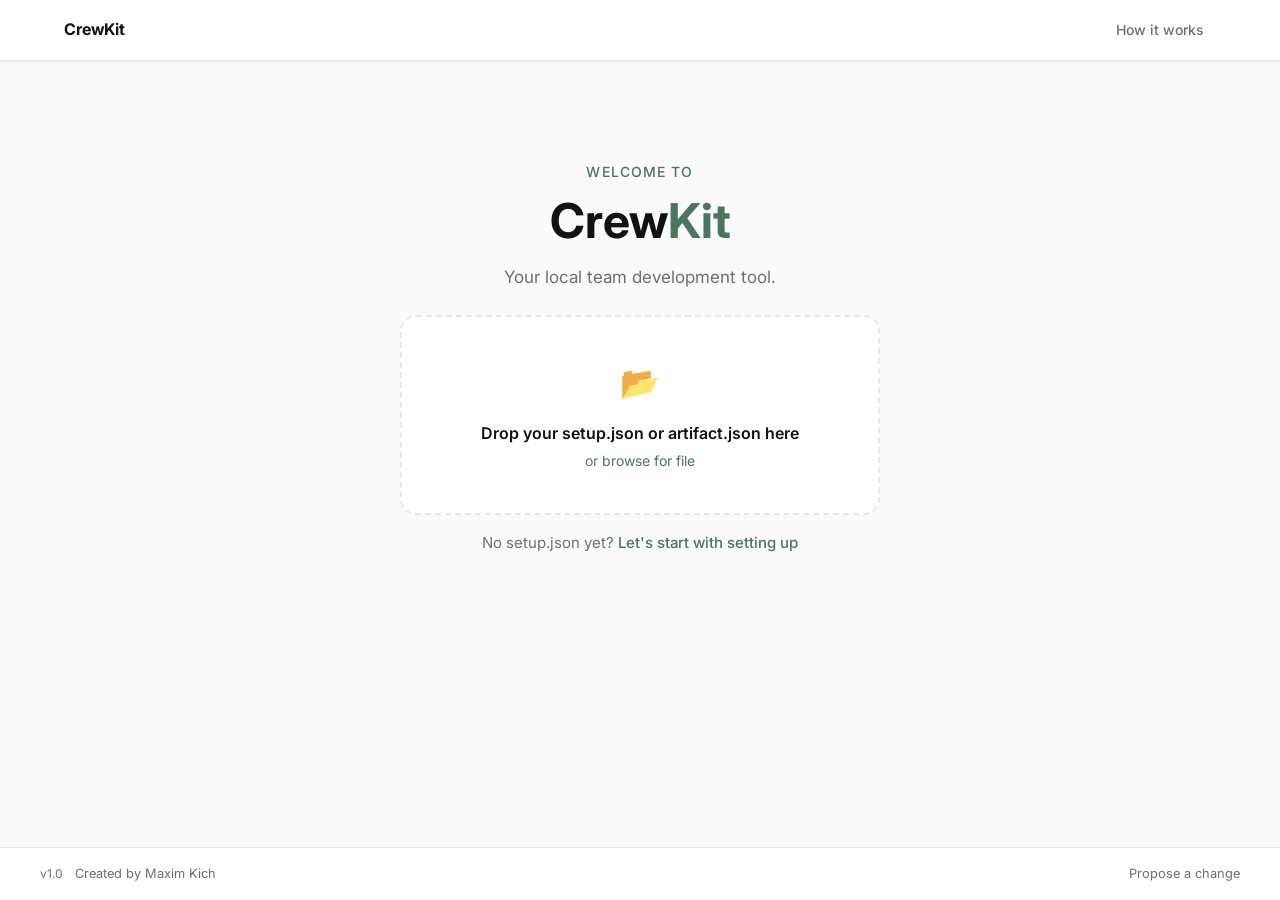
==== index.html @ e6138169 "Initial commit: CrewKit local-first team leadership platform - Core app with vanilla JavaScript (no " ====
<!DOCTYPE html>
<html lang="en" data-theme="light">
<head>
  <meta charset="UTF-8">
  <meta name="viewport" content="width=device-width, initial-scale=1.0">
  <title>CrewKit</title>
  <link rel="stylesheet" href="typography-tokens.css">
  <link rel="stylesheet" href="styles.css">
  <style>
    .tip-bar {
      width: 100%;
      background: var(--color-surface-alt);
      border-top: 1px solid var(--color-border);
      color: var(--color-text-muted);
      font-size: .8rem;
      text-align: center;
      padding: 10px 24px;
    }

    /* ── Dashboard tabs row ── */
    .dash-tabs-row {
      display: flex;
      align-items: flex-end;
      justify-content: space-between;
      border-bottom: 1px solid var(--color-border);
      margin-bottom: 32px;
    }
    .dash-tabs {
      display: flex;
      gap: 0;
    }
    .dash-tab {
      position: relative;
      padding: 10px 20px;
      font-size: .9rem;
      font-weight: 500;
      color: var(--color-text-muted);
      background: none;
      border: none;
      border-bottom: 2px solid transparent;
      cursor: pointer;
      margin-bottom: -1px;
      transition: color .15s, border-color .15s;
    }
    .dash-tab:hover { color: var(--color-text); }
    .dash-tab--active {
      color: var(--color-accent);
      border-bottom-color: var(--color-accent);
    }

    /* ── Notification dot on tab ── */
    .dash-tab__dot {
      position: absolute;
      top: 8px;
      right: 6px;
      width: 7px;
      height: 7px;
      border-radius: 50%;
      background: #e53e3e;
      display: none;
    }
    .dash-tab--notify .dash-tab__dot { display: block; }

    /* ── Tab actions (right side of tab row) ── */
    .dash-tab-actions {
      display: flex;
      align-items: center;
      gap: 10px;
      padding-bottom: 10px;
    }
    .dash-tab-count {
      font-size: .78rem;
      color: var(--color-text-muted);
    }
    .dash-tab-divider {
      width: 1px;
      height: 16px;
      background: var(--color-border);
    }

    /* ── Dropdown button ── */
    .dash-dropdown {
      position: relative;
      display: inline-block;
    }
    .dash-dropdown__menu {
      position: absolute;
      top: calc(100% + 6px);
      right: 0;
      min-width: 180px;
      background: var(--color-surface);
      border: 1px solid var(--color-border);
      border-radius: 8px;
      box-shadow: 0 4px 16px rgba(0,0,0,.1);
      z-index: 200;
      overflow: hidden;
      display: none;
      padding: 4px 0;
    }
    .dash-dropdown__menu--open { display: block; }
    .dash-dropdown__item {
      display: flex;
      align-items: center;
      gap: 10px;
      width: 100%;
      padding: 9px 14px;
      font-size: .875rem;
      font-weight: 400;
      background: none;
      border: none;
      text-align: left;
      cursor: pointer;
      color: var(--color-text);
      transition: background .12s;
      white-space: nowrap;
    }
    .dash-dropdown__item:hover { background: var(--color-surface-alt); }
    .dash-dropdown__item--muted {
      color: var(--color-text-muted);
      cursor: default;
    }
    .dash-dropdown__item--muted:hover { background: none; }
    .dash-dropdown__item .item-badge {
      margin-left: auto;
      font-size: .68rem;
      font-weight: 600;
      color: var(--color-text-muted);
      background: var(--color-surface-alt);
      border: 1px solid var(--color-border);
      border-radius: 4px;
      padding: 1px 5px;
      letter-spacing: .03em;
    }
    .dash-dropdown__divider {
      height: 1px;
      background: var(--color-border);
      margin: 4px 0;
    }
    .dash-dropdown__caret {
      font-size: .85rem;
      margin-left: 4px;
      opacity: .7;
    }

    /* ── Tab panels ── */
    .dash-panel { display: none; }
    .dash-panel--active { display: block; }

    /* ── New-item glow animation ── */
    @keyframes newItemGlow {
      0%   { box-shadow: 0 0 0 0 rgba(99, 102, 241, 0); }
      20%  { box-shadow: 0 0 0 6px rgba(99, 102, 241, .35); }
      50%  { box-shadow: 0 0 0 3px rgba(99, 102, 241, .2); }
      75%  { box-shadow: 0 0 0 6px rgba(99, 102, 241, .35); }
      100% { box-shadow: 0 0 0 0 rgba(99, 102, 241, 0); }
    }
    .module-card--new {
      animation: newItemGlow 2s ease forwards;
    }

    /* ── Global drag-drop overlay ── */
    #global-dropzone {
      position: fixed;
      inset: 0;
      z-index: 9999;
      display: none;
      align-items: center;
      justify-content: center;
      flex-direction: column;
      gap: 12px;
      background: rgba(var(--color-accent-rgb, 99, 102, 241), .08);
      backdrop-filter: blur(2px);
      border: 3px dashed var(--color-accent, #6366f1);
      pointer-events: none;
      transition: opacity .15s;
    }
    #global-dropzone.active {
      display: flex;
      pointer-events: all;
    }
    .global-dropzone__icon {
      font-size: 3rem;
      line-height: 1;
    }
    .global-dropzone__label {
      font-size: 1.1rem;
      font-weight: 600;
      color: var(--color-accent, #6366f1);
    }
    .global-dropzone__sub {
      font-size: .82rem;
      color: var(--color-text-muted);
    }

    /* ── Kanban board ──────────────────────────────────────────────────────── */
    .kanban-board {
      display: flex;
      flex-wrap: nowrap;
      gap: 16px;
      overflow-x: auto;
      padding-bottom: 16px;
    }

    .kanban-column {
      background: var(--color-surface-alt);
      border-radius: var(--radius-md);
      padding: 12px;
      display: flex;
      flex-direction: column;
      min-height: 400px;
      flex-shrink: 0;
      width: 300px;
    }

    .kanban-column__header {
      display: flex;
      justify-content: space-between;
      align-items: center;
      gap: 8px;
      margin-bottom: 12px;
      padding-bottom: 8px;
      border-bottom: 1px solid var(--color-border);
    }

    .kanban-column__title {
      font-size: .9rem;
      font-weight: 600;
      color: var(--color-text);
      border: none;
      background: transparent;
      padding: 0;
      cursor: pointer;
      flex: 1;
      font-family: inherit;
    }

    .kanban-column__title:focus {
      outline: none;
      border-bottom: 2px solid var(--color-accent);
      padding-bottom: 0;
      background: var(--color-surface-alt);
      padding-left: 4px;
      padding-right: 4px;
    }

    .kanban-column__delete {
      opacity: 0;
      transition: opacity .15s;
      flex-shrink: 0;
    }

    .kanban-column__header:hover .kanban-column__delete {
      opacity: 1;
    }

    .kanban-column--add {
      background: none;
      padding: 0;
      min-height: auto;
      width: auto;
      flex-shrink: 0;
    }

    .kanban-add-column-btn {
      display: flex;
      align-items: center;
      justify-content: center;
      width: 28px;
      height: 28px;
      border-radius: var(--radius-sm);
      border: 1px solid var(--color-border);
      background: var(--color-surface);
      color: var(--color-text-muted);
      cursor: pointer;
      font-size: .8rem;
      transition: background .12s, color .12s, border-color .12s;
      line-height: 1;
    }

    .kanban-add-column-btn:hover {
      background: var(--color-surface-alt);
      color: var(--color-text);
      border-color: var(--color-text-muted);
    }

    .kanban-add-column-btn__icon {
      font-size: inherit;
    }

    .kanban-add-column-btn__text {
      display: none;
    }

    .kanban-cards {
      display: flex;
      flex-direction: column;
      gap: 12px;
      flex: 1;
      min-height: 100px;
    }

    .kanban-card {
      background: var(--color-surface);
      border: 1px solid var(--color-border);
      border-radius: 6px;
      padding: 12px;
      cursor: move;
      transition: all .15s;
      user-select: none;
      position: relative;
    }

    .kanban-card:hover {
      box-shadow: 0 2px 8px rgba(0, 0, 0, 0.1);
      transform: translateY(-2px);
    }

    .kanban-card.dragging {
      opacity: 0.5;
    }

    .kanban-card__content {
      padding-right: 36px;
    }

    .kanban-card__title {
      font-weight: 600;
      font-size: .9rem;
      color: var(--color-text);
      margin-bottom: 4px;
      word-break: break-word;
    }

    .kanban-card__date {
      font-size: .75rem;
      color: var(--color-text-muted);
    }

    .kanban-card__delete {
      position: absolute;
      top: 8px;
      right: 8px;
      opacity: 0;
      transition: opacity .15s;
    }

    .kanban-card:hover .kanban-card__delete {
      opacity: 1;
    }

    .kanban-add-btn {
      align-self: flex-start;
      margin-top: 12px;
    }

    /* ── Modal ─────────────────────────────────────────────────────────────── */
    .initiative-modal-backdrop {
      position: fixed;
      inset: 0;
      background: rgba(0, 0, 0, 0.5);
      display: none;
      align-items: center;
      justify-content: center;
      z-index: 10000;
    }

    .initiative-modal-backdrop.active {
      display: flex;
    }

    .initiative-modal {
      background: var(--color-surface);
      border-radius: var(--radius-lg);
      padding: 32px;
      width: 90%;
      max-width: 500px;
      max-height: 80vh;
      overflow-y: auto;
      position: relative;
    }

    .initiative-modal__header {
      display: flex;
      justify-content: space-between;
      align-items: center;
      margin-bottom: 24px;
    }

    .initiative-modal__title {
      font-size: 1.5rem;
      font-weight: 700;
    }

    .initiative-modal__close {
      background: none;
      border: none;
      font-size: 1.5rem;
      cursor: pointer;
      color: var(--color-text-muted);
      transition: color .15s;
    }

    .initiative-modal__close:hover {
      color: var(--color-text);
    }

    .initiative-modal-field {
      margin-bottom: 20px;
    }

    .initiative-modal-field label {
      display: block;
      font-weight: 600;
      font-size: .9rem;
      margin-bottom: 6px;
      color: var(--color-text);
    }

    .initiative-modal-field input,
    .initiative-modal-field textarea {
      width: 100%;
      padding: 8px 12px;
      border: 1px solid var(--color-border);
      border-radius: 6px;
      font-family: inherit;
      font-size: .9rem;
    }

    .initiative-modal-field textarea {
      resize: vertical;
      min-height: 80px;
    }

    .initiative-modal-field input:focus,
    .initiative-modal-field textarea:focus {
      outline: none;
      border-color: var(--color-accent);
      box-shadow: 0 0 0 3px rgba(var(--color-accent-rgb, 39, 65, 51), .1);
    }

    .initiative-modal-view {
      display: flex;
      flex-direction: column;
      gap: 20px;
    }

    .initiative-modal-view__field {
      display: flex;
      flex-direction: column;
      gap: 6px;
    }

    .initiative-modal-view__label {
      font-weight: 600;
      font-size: .9rem;
      color: var(--color-text);
    }

    .initiative-modal-view__text {
      font-size: .9rem;
      color: var(--color-text);
      white-space: pre-wrap;
      word-break: break-word;
    }

    .initiative-updates {
      margin-top: 24px;
      padding-top: 24px;
      border-top: 1px solid var(--color-border);
    }

    .initiative-updates__title {
      font-weight: 600;
      margin-bottom: 12px;
    }

    .initiative-update-item {
      background: var(--color-surface-alt);
      padding: 12px;
      border-radius: 6px;
      margin-bottom: 12px;
      font-size: .85rem;
      display: flex;
      justify-content: space-between;
      align-items: flex-start;
      gap: 12px;
    }

    .initiative-update-item__content {
      flex: 1;
      min-width: 0;
    }

    .initiative-update-item__date {
      color: var(--color-text-muted);
      font-size: .75rem;
      margin-top: 6px;
    }

    .initiative-update-item__text {
      color: var(--color-text);
      word-break: break-word;
      white-space: pre-wrap;
    }

    .initiative-update-item__actions {
      display: flex;
      gap: 4px;
      opacity: 0;
      transition: opacity .15s;
      flex-shrink: 0;
    }

    .initiative-update-item:hover .initiative-update-item__actions {
      opacity: 1;
    }

    .initiative-add-update-card {
      display: flex;
      gap: 8px;
      align-items: center;
      background: var(--color-surface-alt);
      border: 1px solid var(--color-border);
      border-radius: 6px;
      padding: 12px;
      margin-bottom: 20px;
      margin-top: 0;
    }

    .initiative-add-update-card__textarea {
      flex: 1;
      font-size: .85rem;
      padding: 6px 10px;
      border: 1px solid var(--color-border);
      border-radius: 6px;
      font-family: inherit;
      min-height: 32px;
      max-height: 32px;
      resize: none;
      overflow: hidden;
    }

    .initiative-add-update-card__date {
      font-size: .85rem;
      padding: 6px 8px;
      border: 1px solid var(--color-border);
      border-radius: 6px;
      font-family: inherit;
      white-space: nowrap;
      flex-shrink: 0;
    }

    .initiative-add-update-card button {
      flex-shrink: 0;
    }

    .initiative-modal__actions {
      display: flex;
      justify-content: space-between;
      align-items: center;
      gap: 12px;
      margin-top: 24px;
    }

    .initiative-modal__actions-left {
      display: flex;
      gap: 8px;
    }

    .initiative-modal__actions-right {
      display: flex;
      gap: 8px;
    }

    /* ── Task Mode (no setup.json) ────────────────────────────────────────── */
    .task-mode {
      display: flex;
      flex-direction: column;
      align-items: center;
      justify-content: center;
      min-height: 100vh;
      padding: 24px;
    }

    .task-dropzone {
      width: 100%;
      max-width: 600px;
      min-height: 300px;
      border: 2px dashed var(--color-border);
      border-radius: 12px;
      display: flex;
      flex-direction: column;
      align-items: center;
      justify-content: center;
      gap: 12px;
      cursor: pointer;
      transition: border-color .2s, background .2s;
      background: var(--color-surface-alt);
      padding: 40px 24px;
    }

    .task-dropzone:hover {
      border-color: var(--color-accent);
      background: var(--color-surface);
    }

    .task-dropzone.dragover {
      border-color: var(--color-accent);
      background: var(--color-accent-subtle);
    }

    .task-dropzone__icon {
      font-size: 3rem;
    }

    .task-dropzone__text {
      font-size: 1rem;
      color: var(--color-text);
      text-align: center;
    }

    .task-dropzone__sub {
      font-size: .85rem;
      color: var(--color-text-muted);
    }

    .task-artifact-container {
      width: 100%;
      display: flex;
      flex-direction: column;
      gap: 16px;
    }

    .task-artifact-header {
      padding-bottom: 16px;
      border-bottom: 1px solid var(--color-border);
    }

    .task-artifact-title {
      font-size: 1.5rem;
      font-weight: 700;
      color: var(--color-text);
      margin: 0;
    }

    .task-artifact-desc {
      font-size: .9rem;
      color: var(--color-text-muted);
      margin-top: 4px;
      white-space: pre-wrap;
      word-break: break-word;
    }

    .task-toolbar {
      display: flex;
      gap: 12px;
      justify-content: flex-end;
      padding-top: 16px;
      border-top: 1px solid var(--color-border);
      margin-top: 16px;
    }

    /* ── Questionnaire view mode fields ── */
    .q-view-fields-card {
      background: var(--color-surface);
      border: 1px solid var(--color-border);
      border-radius: var(--radius-md);
      padding: 32px;
      display: flex;
      flex-direction: column;
      gap: 24px;
    }

    .q-view-field {
      display: flex;
      flex-direction: column;
      gap: 8px;
    }

    .q-view-field__label {
      font-weight: 600;
      font-size: .9375rem;
      color: var(--color-text);
    }

    .q-view-field__input {
      padding: 10px 12px;
      border: 1px solid var(--color-border);
      border-radius: var(--radius-sm);
      font-size: .9375rem;
      color: var(--color-text);
      background: var(--color-surface);
      transition: border-color .15s;
    }

    .q-view-field__input:focus {
      outline: none;
      border-color: var(--color-accent);
      box-shadow: 0 0 0 3px rgba(72, 118, 94, .1);
    }

    .q-view-field__textarea {
      padding: 10px 12px;
      border: 1px solid var(--color-border);
      border-radius: var(--radius-sm);
      font-size: .9375rem;
      color: var(--color-text);
      background: var(--color-surface);
      transition: border-color .15s;
      font-family: inherit;
      resize: vertical;
      min-height: 120px;
    }

    .q-view-field__textarea:focus {
      outline: none;
      border-color: var(--color-accent);
      box-shadow: 0 0 0 3px rgba(72, 118, 94, .1);
    }

    .q-view-field__type-badge {
      font-size: .85rem;
      font-weight: 400;
      color: var(--color-text-muted);
    }

    .q-view-fields-card > .q-view-field:not(:last-child)::after {
      content: '';
      display: block;
      height: 1px;
      background: var(--color-border);
      margin-top: 24px;
    }

    /* Select/Multiselect as tags */
    .q-view-field__tags {
      display: flex;
      flex-wrap: wrap;
      gap: 8px;
    }

    .q-view-field__tag {
      padding: 8px 12px;
      background: var(--color-surface);
      border: 1px solid var(--color-border);
      border-radius: var(--radius-sm);
      cursor: pointer;
      transition: all .15s;
      font-size: .9375rem;
      color: var(--color-text);
    }

    .q-view-field__tag:hover {
      border-color: var(--color-accent);
      background: rgba(72, 118, 94, .05);
    }

    .q-view-field__tag--selected {
      background: var(--color-accent);
      border-color: var(--color-accent);
      color: white;
    }

    .q-view-field__tag--selected:hover {
      background: var(--color-accent-hover);
      border-color: var(--color-accent-hover);
    }

    /* Rate field with stars */
    .q-view-field__rate {
      display: flex;
      gap: 8px;
    }

    .q-view-field__rate-btn {
      width: 44px;
      height: 44px;
      padding: 0;
      border: 1px solid var(--color-border);
      background: var(--color-surface);
      border-radius: var(--radius-sm);
      cursor: pointer;
      font-size: 1.2rem;
      transition: all .15s;
      display: flex;
      align-items: center;
      justify-content: center;
    }

    .q-view-field__rate-btn:hover {
      border-color: var(--color-accent);
      background: rgba(72, 118, 94, .05);
    }

    .q-view-field__rate-btn--selected {
      background: var(--color-accent);
      border-color: var(--color-accent);
    }

    .q-view-field__rate-btn--selected:hover {
      background: var(--color-accent-hover);
    }

    /* ── Matrix layout (from artifact-builder) ──────────────────────────────── */
    .matrix-wrap {
      overflow-x: auto;
    }

    .matrix-table {
      border-collapse: collapse;
      width: 100%;
      min-width: 600px;
      font-size: .8375rem;
    }

    .matrix-table thead th {
      background: var(--color-surface-alt);
      border: 1px solid var(--color-border);
      padding: 0;
      vertical-align: middle;
      min-width: 80px;
      width: 80px;
    }
    .matrix-table thead th.th-label-col {
      min-width: 300px;
      width: 300px;
      text-align: left;
      vertical-align: middle;
    }
    .matrix-table thead th.th-right-pole {
      min-width: 200px;
      width: 200px;
    }

    .col-head {
      padding: 8px 6px;
      display: flex;
      flex-direction: column;
      gap: 4px;
    }
    .col-head__label {
      font-weight: 600;
      color: var(--color-text);
      background: none;
      border: none;
      border-bottom: 1px solid transparent;
      width: 100%;
      font-size: .8375rem;
      outline: none;
      padding: 2px 0;
      text-align: center;
    }
    .col-head__label:focus { border-bottom-color: var(--color-accent); }

    .group-header-row td.group-cell {
      background: var(--color-surface-alt);
      border-top: 1px solid var(--color-border);
      border-bottom: 1px solid var(--color-border);
      border-left: none;
      border-right: none;
      padding: 8px 10px;
    }
    .group-header-row:first-child td.group-cell { border-top: none; }

    .group-header-inner {
      display: flex;
      align-items: center;
      gap: 8px;
    }
    .group-label-input {
      background: none; border: none;
      font-weight: 600; font-size: .8125rem;
      color: var(--color-text-muted);
      text-transform: uppercase; letter-spacing: .04em;
      outline: none; flex: 1;
      padding: 2px 0;
      border-bottom: 1px solid transparent;
    }

    .matrix-table tbody tr.skill-row td:not(.td-handle):not(.td-action) {
      border-bottom: 1px solid var(--color-border);
    }

    .row-label-cell {
      border: 1px solid var(--color-border);
      padding: 8px 10px;
      vertical-align: top;
      background: var(--color-surface);
      width: 300px;
      max-width: 300px;
    }
    .row-label__name {
      font-weight: 500; background: none; border: none;
      border-bottom: 1px solid transparent;
      width: 100%; font-size: .8375rem; outline: none;
      padding: 2px 0; color: var(--color-text); display: block;
    }

    .matrix-cell {
      border: 1px solid var(--color-border);
      padding: 0; text-align: center; vertical-align: middle;
      cursor: pointer; transition: background .12s; user-select: none;
    }
    .matrix-cell--filled-score     { background: var(--color-accent-subtle); }
    .matrix-cell--filled-selective { background: var(--color-accent); }
    .matrix-cell--readonly         { }
    .matrix-cell__dot {
      width: 10px; height: 10px; border-radius: 50%;
      background: var(--color-accent); margin: 0 auto; display: none;
    }
    .matrix-cell--filled-selective .matrix-cell__dot { display: block; }
    .matrix-cell--scale-neg.matrix-cell--filled-score { background: #DBEAFE; }
    .matrix-cell--scale-pos.matrix-cell--filled-score { background: var(--color-accent-subtle); }

    .row-right-pole-cell {
      width: 200px;
      max-width: 200px;
    }

    .row-desc-toggle {
      background: none; border: none;
      color: var(--color-text-muted);
      cursor: pointer;
      font-size: .72rem;
      padding: 0; margin-top: 3px;
      text-decoration: underline;
      display: block;
    }
    .row-desc-toggle:hover { color: var(--color-text); }

    .row-desc-text {
      display: none;
      font-size: .75rem;
      color: var(--color-text-muted);
      margin-top: 4px;
      line-height: 1.4;
    }
    .row-desc-text.show { display: block; }
  </style>
</head>
<body data-page="dashboard">

  <header class="app-header" id="app-header"></header>

  <main class="app-main" id="app-main">
    <!-- Rendered by Pages.dashboard.init() -->
  </main>

  <div class="tip-bar" id="tip-bar" style="display:none">
    Tip: Don't forget to download your setup.json after making changes. You may lose your progress if you clear your browser cache.
  </div>

  <footer class="app-footer" id="app-footer"></footer>

  <div id="toast-container"></div>

  <!-- Hidden import file input (multi-select) -->
  <input type="file" id="import-file-input" accept=".json" multiple style="display:none">

  <!-- Global drag-drop overlay -->
  <div id="global-dropzone">
    <div class="global-dropzone__icon">📂</div>
    <div class="global-dropzone__label">Drop to import</div>
    <div class="global-dropzone__sub">Artifacts, crew members, or candidate profiles</div>
  </div>

  <script src="validator.js"></script>
  <script src="app.js"></script>
  <script>
    Pages.dashboard = {
      _activeTab: 'artifacts',
      // Track IDs of newly imported items per tab so we can highlight them
      _newItems: { artifacts: new Set(), crew: new Set(), initiatives: new Set() },
      // Track which tabs have unseen new items (notification dots)
      _notifyTabs: new Set(),

      init() {
        const main  = document.getElementById('app-main');
        const setup = App.setup;
        const searchParams = new URLSearchParams(location.search);

        // If task=fillout parameter is set, show tasks fill interface
        if (searchParams.get('task') === 'fillout') {
          if (Pages.tasks) Pages.tasks.init();
          return;
        }

        // If fillout parameter is set, show drop zone even if setup exists
        if (searchParams.get('fillout') === '1') {
          this._renderEmpty(main);
          return;
        }

        if (!setup) {
          this._renderEmpty(main);
          return;
        }

        const result = Validator.validateSetup(setup);
        if (!result.valid) {
          this._renderError(main, result);
          return;
        }

        this._renderDashboard(main, setup);

        if (searchParams.get('new') === '1') {
          history.replaceState(null, '', 'index.html');
          Toast.show('🎉 You successfully created your environment.', 'success', 5000);
        }

        // Restore the tab the user came from (e.g. ?from=crew or ?from=artifacts)
        const fromTab = searchParams.get('from');
        if (fromTab && ['artifacts', 'crew', 'initiatives'].includes(fromTab)) {
          this._switchTab(fromTab);
          history.replaceState(null, '', 'index.html');
        } else {
          // Restore the last active tab from localStorage
          const savedTab = localStorage.getItem('crewkit_active_tab');
          if (savedTab && ['artifacts', 'crew', 'initiatives'].includes(savedTab)) {
            this._switchTab(savedTab);
          }
        }

        // Wire up the import file input
        document.getElementById('import-file-input').addEventListener('change', e => {
          const files = Array.from(e.target.files || []);
          if (files.length) Pages.dashboard._importFiles(files);
          e.target.value = ''; // reset so same file can be re-selected
        });

        // Close dropdown when clicking outside
        document.addEventListener('click', e => {
          if (!e.target.closest('.dash-dropdown')) {
            Pages.dashboard._closeDropdown();
          }
        });

        // Global drag-drop import overlay
        this._initGlobalDrop();
      },

      // ── Dropdown ────────────────────────────────────────────────────────────

      _toggleDropdown() {
        const menu = document.getElementById('dash-dropdown-menu');
        if (!menu) return;
        menu.classList.toggle('dash-dropdown__menu--open');
      },

      _closeDropdown() {
        const menu = document.getElementById('dash-dropdown-menu');
        if (menu) menu.classList.remove('dash-dropdown__menu--open');
      },

      // ── Render helpers ───────────────────────────────────────────────────────

      _renderEmpty(main) {
        main.innerHTML = `
          <div class="dashboard-hero">
            <div class="dashboard-hero__eyebrow">Welcome to</div>
            <h1 class="dashboard-hero__title">Crew<span>Kit</span></h1>
            <p class="dashboard-hero__subtitle">Your local team development tool.</p>

            <div class="dropzone" id="dropzone" onclick="document.getElementById('file-input').click()">
              <div class="dropzone__icon">📂</div>
              <div class="dropzone__title">Drop your setup.json or artifact.json here</div>
              <div class="dropzone__sub">or <a href="#" onclick="event.stopPropagation();document.getElementById('file-input').click()">browse for file</a></div>
              <input type="file" id="file-input" class="dropzone__input" accept=".json">
            </div>

            <div class="dashboard-no-setup">
              No setup.json yet? <a href="wizard.html">Let's start with setting up</a>
            </div>
          </div>`;

        this._initDropzone();
      },

      _initDropzone() {
        const zone = document.getElementById('dropzone');
        const input = document.getElementById('file-input');
        if (!zone || !input) return;

        zone.addEventListener('dragover', e => { e.preventDefault(); zone.classList.add('dragover'); });
        zone.addEventListener('dragleave', () => zone.classList.remove('dragover'));
        zone.addEventListener('drop', e => {
          e.preventDefault();
          zone.classList.remove('dragover');
          const file = e.dataTransfer?.files?.[0];
          if (file) this._handleFile(file);
        });
        input.addEventListener('change', e => {
          if (e.target.files?.[0]) this._handleFile(e.target.files[0]);
        });
      },

      _renderError(main, result) {
        const errors   = result.errors.map(e => `
          <li>
            <span class="error-badge error-badge--l1">L1</span>
            <span>${Utils.esc(e.msg)}</span>
          </li>`).join('');
        const warnings = result.warnings.map(w => `
          <li>
            <span class="error-badge error-badge--l2">L2</span>
            <span>${Utils.esc(w.msg)}</span>
          </li>`).join('');

        main.innerHTML = `
          <div class="error-screen">
            <div class="error-screen__icon">⚠️</div>
            <h2 class="error-screen__title">setup.json could not be loaded</h2>
            <p class="error-screen__sub">Fix the issues below and reload the file.</p>
            <ul class="error-screen__list">${errors}${warnings}</ul>
            <div style="display:flex;gap:12px;justify-content:center;flex-wrap:wrap">
              <button class="btn btn--primary" onclick="document.getElementById('file-input-err').click()">
                Try another file
              </button>
              <button class="btn btn--secondary" onclick="App.clearStorage();location.reload()">
                Clear &amp; start over
              </button>
              <a href="wizard.html" class="btn btn--ghost">Create new setup.json</a>
            </div>
            <input type="file" id="file-input-err" style="display:none" accept=".json">
          </div>`;

        document.getElementById('file-input-err').addEventListener('change', e => {
          Pages.dashboard._handleFile(e.target.files[0]);
        });
      },

      _renderDashboard(main, setup) {
        const artifacts  = setup.artifacts  || [];
        const crewMembers = setup.crewMembers || [];
        const initiatives = setup.initiatives || {};
        const columnOrder = initiatives.columnOrder || ['todo'];
        let initiativesCount = 0;
        for (const col of columnOrder) {
          initiativesCount += (initiatives[col] || []).length;
        }

        main.innerHTML = `
          <div class="dashboard-hero" style="padding-bottom:24px">
            <h1 class="dashboard-hero__title" style="color:var(--color-text)">
              Welcome back, ${Utils.esc(setup.user?.name || 'there')}!
            </h1>
          </div>

          <div class="dash-tabs-row">
            <div class="dash-tabs">
              <button class="dash-tab dash-tab--active" data-tab="artifacts" onclick="Pages.dashboard._switchTab('artifacts')">
                Artifacts<span class="dash-tab__dot"></span>
              </button>
              <button class="dash-tab" data-tab="crew" onclick="Pages.dashboard._switchTab('crew')">
                Crew<span class="dash-tab__dot"></span>
              </button>
              <button class="dash-tab" data-tab="initiatives" onclick="Pages.dashboard._switchTab('initiatives')">
                Initiatives<span class="dash-tab__dot"></span>
              </button>
            </div>
            <div class="dash-tab-actions" id="dash-tab-actions">
              <span class="dash-tab-count" id="dash-tab-count"></span>
              <div class="dash-tab-divider"></div>
              <div class="dash-dropdown">
                <button class="btn btn--primary btn--sm" onclick="Pages.dashboard._toggleDropdown()">
                  New <span class="dash-dropdown__caret">▾</span>
                </button>
                <div class="dash-dropdown__menu" id="dash-dropdown-menu">
                  <button class="dash-dropdown__item" onclick="Pages.dashboard._closeDropdown();Pages.dashboard._create('artifacts')">
                    Artifact
                  </button>
                  <button class="dash-dropdown__item" onclick="Pages.dashboard._closeDropdown();Pages.dashboard._create('crew')">
                    Crew member
                  </button>
                  <div class="dash-dropdown__divider"></div>
                  <button class="dash-dropdown__item" onclick="Pages.dashboard._closeDropdown();Pages.dashboard._openImport()">
                    Import
                  </button>
                </div>
              </div>
            </div>
          </div>

          <div class="dash-panel dash-panel--active" data-tab="artifacts">
            ${this._renderTabContent('artifacts', artifacts, 'Artifact', 'Build reusable evaluation templates — skill matrices, seniority ladders, scorecards.')}
          </div>

          <div class="dash-panel" data-tab="crew">
            ${this._renderTabContent('crew', crewMembers, 'Crew member', 'Add crew members and evaluate them against your artifacts.')}
          </div>

          <div class="dash-panel" data-tab="initiatives" id="initiatives-panel">
            ${this._renderInitiativesBoard(setup.initiatives || {})}
          </div>

          `;

        document.getElementById('tip-bar').style.display = '';
        this._counts = { artifacts: artifacts.length, crew: crewMembers.length, initiatives: initiativesCount };
        this._updateTabActions(this._activeTab, this._counts);
        // Restore notification dots that were set before re-render
        this._notifyTabs.forEach(tab => this._setTabDot(tab, true));
      },

      _renderTabContent(tab, items, itemLabel, emptyDesc) {
        if (!items.length) {
          return `
            <div class="empty-state">
              <div class="empty-state__icon">${tab === 'artifacts' ? '🗂️' : tab === 'crew' ? '👥' : '🎯'}</div>
              <div class="empty-state__title">No ${itemLabel.toLowerCase()}s yet</div>
              <div class="empty-state__sub">${emptyDesc}</div>
            </div>`;
        }

        const newIds = this._newItems[tab] || new Set();

        const cards = items.map(item => `
          <div class="module-card${newIds.has(item.id) ? ' module-card--new' : ''}" data-id="${item.id}" style="cursor:pointer" onclick="Pages.dashboard._open('${tab}', '${item.id}')">
            <div class="module-card__actions">
              ${tab === 'artifacts' || tab === 'crew' ? `
              <button class="module-card__action-btn" title="Duplicate" onclick="event.stopPropagation();Pages.dashboard._copy('${tab}','${item.id}')">📋</button>
              <button class="module-card__action-btn" title="Download JSON" onclick="event.stopPropagation();Pages.dashboard._download('${tab}','${item.id}')">📥</button>
              ` : ''}
              <button class="module-card__action-btn" title="Edit" onclick="event.stopPropagation();Pages.dashboard._edit('${tab}','${item.id}')">✏️</button>
              <button class="module-card__action-btn module-card__action-btn--danger" title="Delete" onclick="event.stopPropagation();Pages.dashboard._delete('${tab}','${item.id}','${Utils.esc(item.name)}')">🗑</button>
            </div>
            <div class="module-card__body">
              <div class="module-card__title">${Utils.esc(item.name)}</div>
              ${item.description ? `<div class="module-card__desc">${Utils.esc(item.description)}</div>` : ''}
            </div>
            ${tab === 'artifacts' ? (item.model === 'questionnaire' ? `<span class="module-card__label">Questionnaire</span>` : (item.type ? `<span class="module-card__label">${Utils.esc(item.type)}</span>` : '')) : (item.type ? `<span class="module-card__label">${Utils.esc(item.type)}</span>` : '')}
          </div>`).join('');

        return `<div class="module-grid">${cards}</div>`;
      },

      _updateTabActions(tab, counts) {
        const labels = { artifacts: 'Artifact', crew: 'Crew member', initiatives: 'Initiative' };
        const label  = labels[tab] || 'Item';
        const count  = counts[tab] || 0;
        const countEl = document.getElementById('dash-tab-count');
        if (countEl) countEl.textContent = `${count} ${label}${count !== 1 ? 's' : ''}`;
      },

      // ── Initiatives (Kanban board) ─────────────────────────────────────────

      _renderInitiativesBoard(initiatives) {
        const columnOrder = initiatives.columnOrder || ['todo'];
        const columns = initiatives.columns || {};

        let html = '<div class="kanban-board">';

        columnOrder.forEach(col => {
          const items = initiatives[col] || [];
          const columnLabel = columns[col] || col;
          html += `
            <div class="kanban-column" data-column="${col}">
              <div class="kanban-column__header">
                <input type="text" class="kanban-column__title" value="${Utils.esc(columnLabel)}" data-column="${col}" onfocus="this.select()" onblur="Pages.dashboard._saveColumnName('${col}', this.value)" onkeydown="if(event.key==='Enter') this.blur()" onclick="this.removeAttribute('readonly')" readonly>
                <button class="kanban-column__delete module-card__action-btn module-card__action-btn--danger" onclick="event.stopPropagation();Pages.dashboard._deleteColumn('${col}')" title="Delete column">🗑</button>
              </div>
              <div class="kanban-cards" data-column="${col}">
                ${items.map(item => `
                  <div class="kanban-card" data-id="${item.id}" draggable="true" onclick="Pages.dashboard._editInitiative('${item.id}')">
                    <div class="kanban-card__content">
                      <div class="kanban-card__title">${Utils.esc(item.name || 'Untitled')}</div>
                      ${item.deadline ? `<div class="kanban-card__date">📅 ${Utils.formatDate(item.deadline)}</div>` : ''}
                    </div>
                    <button class="kanban-card__delete module-card__action-btn module-card__action-btn--danger" onclick="event.stopPropagation();Pages.dashboard._deleteInitiative('${item.id}')" title="Delete">🗑</button>
                  </div>
                `).join('')}
              </div>
              <button class="btn btn--secondary btn--sm kanban-add-btn" onclick="Pages.dashboard._createInitiative('${col}')">+ Add</button>
            </div>
          `;
        });

        html += `
          <div class="kanban-column kanban-column--add">
            <button class="kanban-add-column-btn" onclick="Pages.dashboard._showAddColumnDialog()" title="Add column">
              <span class="kanban-add-column-btn__icon">➕</span>
            </button>
          </div>
        </div>`;

        // Setup drag and drop after rendering
        setTimeout(() => this._setupKanbanDragDrop(), 0);

        return html;
      },

      _saveColumnName(columnId, newName) {
        const setup = App.setup;
        if (!setup.initiatives) return;

        const trimmedName = newName.trim();
        if (!trimmedName) {
          Toast.show('Column name is required', 'error');
          return;
        }

        setup.initiatives.columns = setup.initiatives.columns || {};
        const oldName = setup.initiatives.columns[columnId];

        if (trimmedName === oldName) return; // No change

        setup.initiatives.columns[columnId] = trimmedName;
        App.saveToStorage(setup);

        // Re-render the initiatives board
        const panel = document.getElementById('initiatives-panel');
        if (panel) {
          panel.innerHTML = this._renderInitiativesBoard(setup.initiatives);
        }

        Toast.show('Column renamed', 'success');
      },

      _deleteColumn(columnId) {
        const setup = App.setup;
        if (!setup.initiatives) return;

        const columnName = setup.initiatives.columns?.[columnId] || columnId;
        const message = `Delete ${columnName} including its content? This cannot be undone.`;

        if (!confirm(message)) return;

        // Remove the column
        const newColumnOrder = setup.initiatives.columnOrder.filter(col => col !== columnId);
        setup.initiatives.columnOrder = newColumnOrder;

        // Remove column label
        if (setup.initiatives.columns) {
          delete setup.initiatives.columns[columnId];
        }

        // Remove all cards in the column
        delete setup.initiatives[columnId];

        App.saveToStorage(setup);

        // Re-render
        const panel = document.getElementById('initiatives-panel');
        if (panel) {
          panel.innerHTML = this._renderInitiativesBoard(setup.initiatives);
        }

        // Recalculate initiatives count and update counter
        const columnOrder = setup.initiatives.columnOrder || ['todo'];
        let initiativesCount = 0;
        for (const col of columnOrder) {
          initiativesCount += (setup.initiatives[col] || []).length;
        }
        this._counts.initiatives = initiativesCount;
        this._updateTabActions(this._activeTab, this._counts);

        Toast.show('Column deleted', 'success');
      },

      _showAddColumnDialog() {
        const setup = App.setup;
        if (!setup.initiatives) {
          setup.initiatives = { columns: {}, columnOrder: [] };
        }

        // Create column with default name
        const columnId = 'col_' + App.uuid().slice(0, 8);
        const defaultName = 'New column';

        setup.initiatives.columns = setup.initiatives.columns || {};
        setup.initiatives.columns[columnId] = defaultName;
        setup.initiatives.columnOrder = setup.initiatives.columnOrder || [];
        setup.initiatives.columnOrder.push(columnId);
        setup.initiatives[columnId] = [];

        App.saveToStorage(setup);

        // Re-render
        const panel = document.getElementById('initiatives-panel');
        if (panel) {
          panel.innerHTML = this._renderInitiativesBoard(setup.initiatives);

          // Focus on the new column's name input for immediate editing
          requestAnimationFrame(() => {
            const input = panel.querySelector(`input[data-column="${columnId}"]`);
            if (input) {
              input.removeAttribute('readonly');
              input.focus();
              input.select();
            }
          });
        }

        Toast.show('Column added', 'success');
      },

      _setupKanbanDragDrop() {
        const cards = document.querySelectorAll('.kanban-card');
        const columns = document.querySelectorAll('.kanban-cards');

        cards.forEach(card => {
          card.addEventListener('dragstart', (e) => {
            e.dataTransfer.effectAllowed = 'move';
            e.dataTransfer.setData('cardId', card.dataset.id);
            card.classList.add('dragging');
          });

          card.addEventListener('dragend', () => {
            card.classList.remove('dragging');
          });
        });

        columns.forEach(col => {
          col.addEventListener('dragover', (e) => {
            e.preventDefault();
            e.dataTransfer.dropEffect = 'move';
          });

          col.addEventListener('drop', (e) => {
            e.preventDefault();
            const cardId = e.dataTransfer.getData('cardId');
            const newColumn = col.dataset.column;
            this._moveInitiative(cardId, newColumn);
          });
        });
      },

      _createInitiative(column) {
        const initiative = {
          id: App.uuid(),
          name: '',
          deadline: '',
          description: '',
          updates: [],
          createdAt: new Date().toISOString()
        };
        this._showInitiativeModal(initiative, column, 'create');
      },

      _editInitiative(id) {
        const setup = App.setup;
        let initiative = null;
        let column = null;

        const columnOrder = setup.initiatives?.columnOrder || ['todo'];
        for (const col of columnOrder) {
          const item = (setup.initiatives?.[col] || []).find(i => i.id === id);
          if (item) {
            initiative = item;
            column = col;
            break;
          }
        }

        if (initiative) {
          // Click on card opens view mode
          this._showInitiativeModal(initiative, column, 'view');
        }
      },

      _switchToEditMode(id, column) {
        const setup = App.setup;
        const initiative = (setup.initiatives?.[column] || []).find(i => i.id === id);
        if (initiative) {
          this._showInitiativeModal(initiative, column, 'edit');
        }
      },

      _switchToViewMode(id, column) {
        const setup = App.setup;
        const initiative = (setup.initiatives?.[column] || []).find(i => i.id === id);
        if (initiative) {
          this._showInitiativeModal(initiative, column, 'view');
        }
      },

      _showInitiativeModal(initiative, column, mode = 'view') {
        // Remove any existing modal backdrop
        const existingBackdrop = document.getElementById('initiative-modal-backdrop');
        if (existingBackdrop) existingBackdrop.remove();

        const backdrop = document.createElement('div');
        backdrop.className = 'initiative-modal-backdrop active';
        backdrop.id = 'initiative-modal-backdrop';

        const modal = document.createElement('div');
        modal.className = 'initiative-modal';

        const isNew = !initiative.id || !App.setup.initiatives?.[column]?.some(i => i.id === initiative.id);
        const isEditMode = mode === 'create' || mode === 'edit';

        // Build the modal content based on mode
        let modalContent = `
          <div class="initiative-modal__header">
            <h2 class="initiative-modal__title">${mode === 'create' ? 'New Initiative' : (isEditMode ? 'Edit Initiative' : initiative.name)}</h2>
            <button class="initiative-modal__close" onclick="document.getElementById('initiative-modal-backdrop').remove()">×</button>
          </div>

          <form onsubmit="return false">
        `;

        if (isEditMode) {
          // Create/Edit mode: show input fields
          modalContent += `
            <div class="initiative-modal-field">
              <label>Name *</label>
              <input type="text" id="init-name" value="${Utils.esc(initiative.name || '')}" placeholder="Initiative name" required>
            </div>

            <div class="initiative-modal-field">
              <label>Deadline</label>
              <input type="date" id="init-deadline" value="${initiative.deadline || ''}">
            </div>

            <div class="initiative-modal-field">
              <label>Description</label>
              <textarea id="init-description" placeholder="Add description...">${Utils.esc(initiative.description || '')}</textarea>
            </div>
          `;
        } else {
          // View mode: show as text (name already in title)
          modalContent += `
            <div class="initiative-modal-view">
              <div class="initiative-modal-view__field">
                <div class="initiative-modal-view__label">Deadline</div>
                <div class="initiative-modal-view__text">${initiative.deadline ? Utils.formatDate(initiative.deadline) : '-'}</div>
              </div>
              <div class="initiative-modal-view__field">
                <div class="initiative-modal-view__label">Description</div>
                <div class="initiative-modal-view__text">${initiative.description ? Utils.esc(initiative.description) : '-'}</div>
              </div>
            </div>
          `;
        }

        // Only show updates in view mode
        if (!isEditMode) {
          const isEditingUpdate = this._editingUpdateId?.id === initiative.id && this._editingUpdateId?.column === column;

          modalContent += `
            <div class="initiative-updates">
              <div class="initiative-updates__title">Updates</div>

              <div class="initiative-add-update-card" ${isEditingUpdate ? 'style="opacity:0.5;pointer-events:none"' : ''}>
                <textarea id="init-update-text" placeholder="Add an update..." class="initiative-add-update-card__textarea" ${isEditingUpdate ? 'disabled' : ''}></textarea>
                <input type="date" id="init-update-date" class="initiative-add-update-card__date" ${isEditingUpdate ? 'disabled' : ''}>
                <button type="button" class="btn btn--primary btn--sm" onclick="Pages.dashboard._addInitiativeUpdate('${initiative.id}', '${column}')" ${isEditingUpdate ? 'disabled' : ''}>Add</button>
              </div>

              ${(initiative.updates || []).map((update, idx) => {
                const isEditing = isEditingUpdate && this._editingUpdateId?.updateIndex === idx;
                return isEditing ? `
                  <div class="initiative-add-update-card" style="background:var(--color-surface-alt);border:2px solid var(--color-accent)">
                    <textarea id="edit-update-text" class="initiative-add-update-card__textarea" placeholder="Update text...">${Utils.esc(update.text)}</textarea>
                    <input type="date" id="edit-update-date" class="initiative-add-update-card__date" value="${update.date || ''}">
                    <div style="display:flex;gap:8px">
                      <button type="button" class="btn btn--secondary btn--sm" onclick="Pages.dashboard._cancelInitiativeUpdateEdit()">Cancel</button>
                      <button type="button" class="btn btn--primary btn--sm" onclick="Pages.dashboard._saveInitiativeUpdateEdit()">Save</button>
                    </div>
                  </div>
                ` : `
                  <div class="initiative-update-item">
                    <div class="initiative-update-item__content">
                      <div class="initiative-update-item__date">${Utils.formatDate(update.date)}</div>
                      <div class="initiative-update-item__text">${Utils.esc(update.text)}</div>
                    </div>
                    <div class="initiative-update-item__actions">
                      <button class="module-card__action-btn" onclick="event.stopPropagation();Pages.dashboard._editInitiativeUpdate('${initiative.id}', '${column}', ${idx})" title="Edit">✏️</button>
                      <button class="module-card__action-btn module-card__action-btn--danger" onclick="event.stopPropagation();Pages.dashboard._deleteInitiativeUpdate('${initiative.id}', '${column}', ${idx})" title="Delete">🗑</button>
                    </div>
                  </div>
                `;
              }).join('')}
            </div>
          `;
        }

        // Action buttons based on mode
        modalContent += `
            <div class="initiative-modal__actions">
        `;

        if (isEditMode) {
          // Create/Edit mode: Delete on left, Cancel and Save on right
          const cancelAction = mode === 'create'
            ? 'document.getElementById("initiative-modal-backdrop").remove()'
            : `Pages.dashboard._switchToViewMode('${initiative.id}', '${column}')`;

          modalContent += `
              <div class="initiative-modal__actions-left">
                ${!isNew ? '<button type="button" class="btn btn--danger" onclick="Pages.dashboard._deleteInitiative(\'' + initiative.id + '\')">Delete</button>' : ''}
              </div>
              <div class="initiative-modal__actions-right">
                <button type="button" class="btn btn--secondary" onclick="${cancelAction}">Cancel</button>
                <button type="button" class="btn btn--primary" onclick="Pages.dashboard._saveInitiativeFromModal()">Save</button>
              </div>
          `;
        } else {
          // View mode: Delete on left, Edit (primary) on right
          modalContent += `
              <div class="initiative-modal__actions-left">
                <button type="button" class="btn btn--danger" onclick="Pages.dashboard._deleteInitiative('${initiative.id}')">Delete</button>
              </div>
              <button type="button" class="btn btn--primary" onclick="Pages.dashboard._switchToEditMode('${initiative.id}', '${column}')">Edit</button>
          `;
        }

        modalContent += `
            </div>
          </form>
        `;

        modal.innerHTML = modalContent;
        backdrop.appendChild(modal);
        document.body.appendChild(backdrop);

        // Store current editing initiative
        window._currentInitiative = { ...initiative, column, mode };
      },

      _saveInitiativeFromModal() {
        if (!window._currentInitiative) {
          Toast.show('Error: initiative data not found', 'error');
          return;
        }
        const { id, column } = window._currentInitiative;
        this._saveInitiative(id, column);
      },

      _saveInitiative(id, column) {
        try {
          const nameEl = document.getElementById('init-name');
          const name = nameEl ? nameEl.value.trim() : '';
          if (!name) {
            Toast.show('Name is required', 'error');
            return;
          }

          const setup = App.setup;
          if (!setup.initiatives) {
            setup.initiatives = { columns: {}, columnOrder: [], 'todo': [] };
          }

          // Ensure column exists
          if (!Array.isArray(setup.initiatives[column])) {
            setup.initiatives[column] = [];
          }

          const deadlineEl = document.getElementById('init-deadline');
          const descEl = document.getElementById('init-description');
          const deadline = deadlineEl ? deadlineEl.value : '';
          const description = descEl ? descEl.value : '';

          // Check if this is a new initiative
          const existingInArray = setup.initiatives[column].find(i => i.id === id);
          const isNew = !existingInArray;

          // Build the initiative object
          const initiative = {
            id: id,
            name: name,
            deadline: deadline,
            description: description,
            updates: (window._currentInitiative?.updates || []),
            createdAt: window._currentInitiative?.createdAt || new Date().toISOString(),
            updatedAt: new Date().toISOString()
          };

          if (isNew) {
            // Adding new initiative
            setup.initiatives[column].push(initiative);
          } else {
            // Updating existing initiative
            const idx = setup.initiatives[column].findIndex(i => i.id === id);
            if (idx !== -1) {
              setup.initiatives[column][idx] = initiative;
            }
          }

          App.saveToStorage(setup);

          const backdrop = document.getElementById('initiative-modal-backdrop');
          if (backdrop) backdrop.remove();

          this._renderDashboard(document.getElementById('app-main'), setup);

          // Update counter immediately
          const columnOrder = setup.initiatives?.columnOrder || ['todo'];
          let initiativesCount = 0;
          for (const col of columnOrder) {
            initiativesCount += (setup.initiatives[col] || []).length;
          }
          this._counts.initiatives = initiativesCount;
          this._updateTabActions(this._activeTab, this._counts);

          // Re-apply active tab state after re-render
          requestAnimationFrame(() => {
            this._switchTab(this._activeTab);
          });

          Toast.show(isNew ? 'Initiative created' : 'Initiative updated', 'success');
        } catch (err) {
          console.error('Save initiative error:', err);
          Toast.show('Error saving initiative: ' + err.message, 'error');
        }
      },

      _addInitiativeUpdate(id, column) {
        const textEl = document.getElementById('init-update-text');
        const dateEl = document.getElementById('init-update-date');
        const text = textEl ? textEl.value.trim() : '';
        const dateStr = dateEl ? dateEl.value : new Date().toISOString().split('T')[0];

        if (!text) {
          Toast.show('Update text is required', 'error');
          return;
        }

        const setup = App.setup;
        const initiative = (setup.initiatives?.[column] || []).find(i => i.id === id);

        if (!initiative) {
          Toast.show('Initiative not found', 'error');
          return;
        }

        if (!initiative.updates) initiative.updates = [];

        // Parse date or use today
        const date = dateStr ? new Date(dateStr + 'T00:00:00').toISOString() : new Date().toISOString();

        initiative.updates.push({
          date: date,
          text: text
        });

        // Save directly to storage
        App.saveToStorage(setup);

        // Clear inputs
        if (textEl) textEl.value = '';
        if (dateEl) dateEl.value = '';

        // Re-render modal in view mode with the updated initiative
        const backdrop = document.getElementById('initiative-modal-backdrop');
        if (backdrop) backdrop.remove();

        requestAnimationFrame(() => {
          this._showInitiativeModal(initiative, column, 'view');
          Toast.show('Update added', 'success');
        });
      },

      _editInitiativeUpdate(id, column, updateIndex) {
        // Store editing state
        this._editingUpdateId = { id, column, updateIndex };

        // Re-render modal with edit mode for this update
        const setup = App.setup;
        const initiative = (setup.initiatives?.[column] || []).find(i => i.id === id);

        const backdrop = document.getElementById('initiative-modal-backdrop');
        if (backdrop) backdrop.remove();

        requestAnimationFrame(() => {
          this._showInitiativeModal(initiative, column, 'view');
        });
      },

      _saveInitiativeUpdateEdit() {
        if (!this._editingUpdateId) return;

        const { id, column, updateIndex } = this._editingUpdateId;
        const setup = App.setup;
        const initiative = (setup.initiatives?.[column] || []).find(i => i.id === id);

        if (!initiative || !initiative.updates || !initiative.updates[updateIndex]) {
          Toast.show('Update not found', 'error');
          return;
        }

        const newText = document.getElementById('edit-update-text')?.value?.trim();
        const newDate = document.getElementById('edit-update-date')?.value;

        if (!newText) {
          Toast.show('Update text is required', 'error');
          return;
        }

        initiative.updates[updateIndex].text = newText;
        if (newDate) initiative.updates[updateIndex].date = newDate;

        App.saveToStorage(setup);
        this._editingUpdateId = null;

        // Re-render modal
        const backdrop = document.getElementById('initiative-modal-backdrop');
        if (backdrop) backdrop.remove();

        requestAnimationFrame(() => {
          this._showInitiativeModal(initiative, column, 'view');
          Toast.show('Update saved', 'success');
        });
      },

      _cancelInitiativeUpdateEdit() {
        this._editingUpdateId = null;

        // Re-render modal
        const backdrop = document.getElementById('initiative-modal-backdrop');
        if (backdrop) backdrop.remove();

        const setup = App.setup;
        const initiatives = setup.initiatives || {};
        const firstColumn = Object.keys(initiatives).find(col => Array.isArray(initiatives[col]) && initiatives[col].length > 0);

        if (firstColumn) {
          const initiative = initiatives[firstColumn][0];
          requestAnimationFrame(() => {
            this._showInitiativeModal(initiative, firstColumn, 'view');
          });
        }
      },

      _deleteInitiativeUpdate(id, column, updateIndex) {
        if (!confirm('Delete this update?')) return;

        const setup = App.setup;
        const initiative = (setup.initiatives?.[column] || []).find(i => i.id === id);

        if (!initiative || !initiative.updates) {
          Toast.show('Update not found', 'error');
          return;
        }

        initiative.updates.splice(updateIndex, 1);
        App.saveToStorage(setup);

        // Re-render modal
        const backdrop = document.getElementById('initiative-modal-backdrop');
        if (backdrop) backdrop.remove();

        requestAnimationFrame(() => {
          this._showInitiativeModal(initiative, column, 'view');
          Toast.show('Update deleted', 'success');
        });
      },

      _moveInitiative(id, newColumn) {
        const setup = App.setup;
        if (!setup.initiatives) return;

        let initiative = null;
        let oldColumn = null;

        const columnOrder = setup.initiatives?.columnOrder || ['todo'];
        for (const col of columnOrder) {
          const idx = (setup.initiatives[col] || []).findIndex(i => i.id === id);
          if (idx !== -1) {
            initiative = setup.initiatives[col][idx];
            oldColumn = col;
            break;
          }
        }

        if (initiative && oldColumn !== newColumn) {
          setup.initiatives[oldColumn] = setup.initiatives[oldColumn].filter(i => i.id !== id);
          if (!setup.initiatives[newColumn]) setup.initiatives[newColumn] = [];
          setup.initiatives[newColumn].push(initiative);
          App.saveToStorage(setup);
          this._renderDashboard(document.getElementById('app-main'), setup);
          requestAnimationFrame(() => {
            this._switchTab(this._activeTab);
          });
        }
      },

      _deleteInitiative(id) {
        if (!confirm('Delete this initiative?')) return;

        const setup = App.setup;
        const columnOrder = setup.initiatives?.columnOrder || ['todo'];
        for (const col of columnOrder) {
          setup.initiatives[col] = (setup.initiatives[col] || []).filter(i => i.id !== id);
        }

        App.saveToStorage(setup);
        const backdrop = document.getElementById('initiative-modal-backdrop');
        if (backdrop) backdrop.remove();
        this._renderDashboard(document.getElementById('app-main'), setup);

        // Update counter immediately
        let initiativesCount = 0;
        for (const col of columnOrder) {
          initiativesCount += (setup.initiatives[col] || []).length;
        }
        this._counts.initiatives = initiativesCount;
        this._updateTabActions(this._activeTab, this._counts);

        requestAnimationFrame(() => {
          this._switchTab(this._activeTab);
        });
        Toast.show('Initiative deleted', 'success');
      },

      // ── Tab switching ────────────────────────────────────────────────────────

      _switchTab(tab) {
        this._activeTab = tab;
        localStorage.setItem('crewkit_active_tab', tab);
        document.querySelectorAll('.dash-tab').forEach(btn => {
          btn.classList.toggle('dash-tab--active', btn.dataset.tab === tab);
        });
        document.querySelectorAll('.dash-panel').forEach(panel => {
          panel.classList.toggle('dash-panel--active', panel.dataset.tab === tab);
        });
        this._updateTabActions(tab, this._counts || {});

        // Clear notification dot when user visits the tab
        if (this._notifyTabs.has(tab)) {
          this._notifyTabs.delete(tab);
          this._setTabDot(tab, false);

          // Trigger glow animation on newly imported cards in this tab
          const newIds = this._newItems[tab];
          if (newIds && newIds.size > 0) {
            newIds.forEach(id => {
              const card = document.querySelector(`.module-card[data-id="${id}"]`);
              if (card) {
                card.classList.remove('module-card--new');
                // Force reflow so animation replays
                void card.offsetWidth;
                card.classList.add('module-card--new');
                // Clean up after animation
                setTimeout(() => card.classList.remove('module-card--new'), 2100);
              }
            });
            // Clear new items tracking after showing
            setTimeout(() => this._newItems[tab].clear(), 2200);
          }
        }
      },

      _setTabDot(tab, show) {
        const btn = document.querySelector(`.dash-tab[data-tab="${tab}"]`);
        if (btn) btn.classList.toggle('dash-tab--notify', show);
      },

      // ── Navigation ───────────────────────────────────────────────────────────

      _create(tab) {
        if (tab === 'artifacts') {
          window.location.href = 'artifact-builder.html?from=artifacts';
        } else if (tab === 'crew') {
          window.location.href = 'crew-member.html?from=crew';
        } else if (tab === 'initiatives') {
          this._createInitiative('todo');
        }
      },

      _open(tab, id) {
        if (tab === 'artifacts') {
          window.location.href = `artifact-builder.html?id=${id}&view=1&from=artifacts`;
        } else if (tab === 'crew') {
          window.location.href = `crew-member.html?id=${id}&from=crew`;
        }
      },

      _edit(tab, id) {
        if (tab === 'artifacts') {
          window.location.href = `artifact-builder.html?id=${id}&from=artifacts`;
        } else if (tab === 'crew') {
          window.location.href = `crew-member.html?id=${id}&edit=1&from=crew`;
        }
      },

      // ── Import ───────────────────────────────────────────────────────────────

      _openImport() {
        document.getElementById('import-file-input').click();
      },

      async _importFiles(files, alreadyParsed = false) {
        const setup = App.setup;
        if (!setup) return;

        // Tab label map for human-readable names in toasts
        const tabLabels = { artifacts: 'Artifacts', crew: 'Crew' };

        // Detect which tab an imported item belongs to
        const detectTab = (data) => {
          // Artifact: has a "type" field that maps to artifact types, or explicit itemType
          if (data.itemType === 'artifact') return 'artifacts';
          if (data.itemType === 'crewMember') return 'crew';
          // Heuristic: artifacts have a "groups" array or a artifact "type" field
          if (Array.isArray(data.groups) || ['score', 'scale', 'selective'].includes(data.type)) return 'artifacts';
          // Crew members typically have an email or role
          if (data.role !== undefined || (data.email !== undefined && data.artifacts !== undefined)) return 'crew';
          return null;
        };

        for (const file of files) {
          if (!file.name.endsWith('.json')) {
            Toast.show(`"${file.name}" is not a JSON file — skipped.`, 'error');
            continue;
          }

          try {
            // If already parsed by the drop handler, reuse; otherwise read from disk
            const data = alreadyParsed && file._parsedData ? file._parsedData : JSON.parse(await Utils.readFile(file));
            const tab  = detectTab(data);

            if (!tab) {
              Toast.show(`Could not identify type for "${file.name}". Make sure it's a valid CrewKit export.`, 'error', 5000);
              continue;
            }

            // Ensure a fresh ID
            data.id = App.uuid();
            data.importedAt = new Date().toISOString();

            const key = tab === 'artifacts' ? 'artifacts' : 'crewMembers';
            setup[key] = setup[key] || [];
            setup[key].push(data);

            // Track new item for highlight
            this._newItems[tab].add(data.id);

            // Show notification dot if on a different tab
            if (tab !== this._activeTab) {
              this._notifyTabs.add(tab);
              this._setTabDot(tab, true);
            }

            const itemName = data.name || file.name.replace('.json', '');
            Toast.show(`✅ "${itemName}" added to ${tabLabels[tab]}.`, 'success', 4000);
          } catch {
            Toast.show(`Failed to parse "${file.name}". Check the file and try again.`, 'error');
          }
        }

        App.saveToStorage(setup);
        const activeTab = this._activeTab;
        this._renderDashboard(document.getElementById('app-main'), setup);
        this._switchTab(activeTab);

        // If any new items landed on the active tab, glow them immediately
        const newInActive = this._newItems[this._activeTab];
        if (newInActive && newInActive.size > 0) {
          // Already rendered with class, clean up after animation
          setTimeout(() => {
            newInActive.forEach(id => {
              const card = document.querySelector(`.module-card[data-id="${id}"]`);
              if (card) card.classList.remove('module-card--new');
            });
            this._newItems[this._activeTab].clear();
          }, 2200);
        }
      },

      // ── Delete / Copy / Download ─────────────────────────────────────────────

      _delete(tab, id, name) {
        if (!confirm(`Delete "${name}"? This cannot be undone.`)) return;
        const setup = App.setup;
        const key = tab === 'artifacts' ? 'artifacts' : 'crewMembers';
        setup[key] = (setup[key] || []).filter(item => item.id !== id);
        App.saveToStorage(setup);
        const activeTab = Pages.dashboard._activeTab;
        Pages.dashboard._renderDashboard(document.getElementById('app-main'), setup);
        Pages.dashboard._switchTab(activeTab);
        Toast.show(`"${name}" deleted.`, 'default');
      },

      _copy(tab, id) {
        const setup = App.setup;
        const key   = tab === 'artifacts' ? 'artifacts' : 'crewMembers';
        const items = setup[key] || [];
        const orig  = items.find(i => i.id === id);
        if (!orig) return;
        const copy = JSON.parse(JSON.stringify(orig));
        copy.id        = App.uuid();
        copy.name      = '(copy) ' + orig.name;
        copy.createdAt = new Date().toISOString();
        copy.updatedAt = new Date().toISOString();
        setup[key].push(copy);
        App.saveToStorage(setup);
        const activeTab = Pages.dashboard._activeTab;
        Pages.dashboard._renderDashboard(document.getElementById('app-main'), setup);
        Pages.dashboard._switchTab(activeTab);
        Toast.show(`"${copy.name}" created.`, 'success');
      },

      _download(tab, id) {
        const key  = tab === 'artifacts' ? 'artifacts' : 'crewMembers';
        const item = (App.setup[key] || []).find(i => i.id === id);
        if (!item) return;
        const itemType = tab === 'artifacts' ? 'artifact' : 'crewMember';
        const suffix   = tab === 'artifacts' ? '_artifact' : '_member';
        const data = Object.assign({ itemType }, item);
        const blob = new Blob([JSON.stringify(data, null, 2)], { type: 'application/json' });
        const url  = URL.createObjectURL(blob);
        const a    = document.createElement('a');
        a.href     = url;
        a.download = `${item.name.replace(/[^a-z0-9]/gi, '_').toLowerCase()}${suffix}.json`;
        document.body.appendChild(a);
        a.click();
        document.body.removeChild(a);
        URL.revokeObjectURL(url);
        Toast.show(`"${item.name}" downloaded.`, 'success');
      },

      // ── Global drag-drop overlay ─────────────────────────────────────────────

      _isSetupJson(data) {
        // setup.json has a top-level "user" object and arrays for artifacts/crewMembers
        return data && typeof data === 'object'
          && data.user && typeof data.user === 'object'
          && (Array.isArray(data.artifacts) || Array.isArray(data.crewMembers));
      },

      _initGlobalDrop() {
        const overlay = document.getElementById('global-dropzone');
        if (!overlay) return;

        let dragDepth = 0; // track enter/leave pairs to avoid flicker on child elements

        document.addEventListener('dragenter', e => {
          // Only show import overlay for file drags, not internal drag-and-drop
          if (e.dataTransfer?.items && Array.from(e.dataTransfer.items).some(item => item.kind === 'file')) {
            e.preventDefault();
            dragDepth++;
            overlay.classList.add('active');
          }
        });

        document.addEventListener('dragleave', e => {
          if (e.dataTransfer?.items && Array.from(e.dataTransfer.items).some(item => item.kind === 'file')) {
            dragDepth--;
            if (dragDepth <= 0) {
              dragDepth = 0;
              overlay.classList.remove('active');
            }
          }
        });

        document.addEventListener('dragover', e => {
          // Only prevent default for file drags
          if (e.dataTransfer?.items && Array.from(e.dataTransfer.items).some(item => item.kind === 'file')) {
            e.preventDefault(); // required to allow drop
          }
        });

        overlay.addEventListener('drop', async e => {
          e.preventDefault();
          dragDepth = 0;
          overlay.classList.remove('active');

          const files = Array.from(e.dataTransfer?.files || []);
          if (!files.length) return;

          // Separate valid import files from rejected ones
          const toImport = [];
          for (const file of files) {
            if (!file.name.endsWith('.json')) {
              Toast.show(`"${file.name}" is not a JSON file.`, 'error');
              continue;
            }
            // Peek at the file to check if it's a setup.json
            try {
              const text = await Utils.readFile(file);
              const data = JSON.parse(text);
              if (this._isSetupJson(data)) {
                Toast.show(`"${file.name}" looks like a setup.json — use the dropzone on the start screen to load it.`, 'error', 5000);
              } else {
                // Store parsed data so we don't re-read
                file._parsedData = data;
                toImport.push(file);
              }
            } catch {
              Toast.show(`"${file.name}" could not be parsed.`, 'error');
            }
          }

          if (toImport.length) {
            await this._importFiles(toImport, true /* alreadyParsed */);
          }
        });
      },

      // ── Dropzone (empty state) ───────────────────────────────────────────────

      _initDropzone() {
        const zone  = document.getElementById('dropzone');
        const input = document.getElementById('file-input');
        if (!zone || !input) return;

        zone.addEventListener('dragover', e => { e.preventDefault(); zone.classList.add('dragover'); });
        zone.addEventListener('dragleave', () => zone.classList.remove('dragover'));
        zone.addEventListener('drop', e => {
          e.preventDefault();
          zone.classList.remove('dragover');
          const file = e.dataTransfer?.files?.[0];
          if (file) this._handleFile(file);
        });
        input.addEventListener('change', e => {
          if (e.target.files?.[0]) this._handleFile(e.target.files[0]);
        });
      },

      async _handleFile(file) {
        if (!file || !file.name.endsWith('.json')) {
          Toast.show('Please select a .json file.', 'error');
          return;
        }
        try {
          const text = await Utils.readFile(file);
          const data = JSON.parse(text);

          // Check if this is an artifact.json or setup.json
          // Artifacts have: id, name, and either model field or matrix/questionnaire structure
          const isArtifact = data.id && data.name && (
            data.model === 'matrix' ||
            data.model === 'questionnaire' ||
            data.type === 'score' ||
            data.type === 'scale' ||
            data.type === 'selective' ||
            (data.fields && Array.isArray(data.fields))
          );

          if (isArtifact) {
            // This is an artifact - ensure it has a model field
            if (!data.model) {
              data.model = 'matrix'; // Default old artifacts to matrix
            }
            Pages.taskFiller.init(data);
            Pages.taskFiller.returnToDashboard = false;
          } else {
            // This is a setup.json
            const result = Validator.validateSetup(data);
            App.saveToStorage(data);
            if (result.valid) {
              App.markClean();
              Toast.show('✅ setup.json loaded.', 'success');
            } else {
              Toast.show('setup.json loaded but has errors.', 'warning');
            }
            setTimeout(() => location.reload(), 800);
          }
        } catch {
          Toast.show('Could not parse JSON file. Check the file and try again.', 'error');
        }
      },

    };

  /* Task Filler Object - handles filling artifacts in task mode */
  Pages.taskFiller = {
    artifact: null,

    init(artifact) {
      this.artifact = JSON.parse(JSON.stringify(artifact));
      this.render();
    },

    render() {
      const main = document.getElementById('app-main');
      if (!main) return;

      const { name, description, model } = this.artifact;

      let content = `
        <div class="task-artifact-container">
          <div class="task-artifact-header">
            <h2 class="task-artifact-title">${Utils.esc(name)}</h2>
            ${description ? `<p class="task-artifact-desc">${Utils.esc(description)}</p>` : ''}
          </div>
          <div id="artifact-fill-content"></div>
          <div class="task-toolbar">
            <button class="btn btn--ghost" onclick="Pages.taskFiller.goBack()">Back</button>
            <button class="btn btn--primary" onclick="Pages.taskFiller.downloadArtifact()">Save & Download</button>
          </div>
        </div>`;

      main.innerHTML = content;

      // Render appropriate fill interface
      if (model === 'matrix') {
        this.renderMatrixFill();
      } else if (model === 'questionnaire') {
        this.renderQuestionnaireFill();
      }
    },

    renderMatrixFill() {
      const container = document.getElementById('artifact-fill-content');
      if (!container) return;

      const cols   = this.artifact.columns;
      const type   = this.artifact.type;
      const isScale = type === 'scale';

      // Ensure all rows have values objects
      this.artifact.groups.forEach((group) => {
        group.rows.forEach((row) => {
          if (!row.values) row.values = {};
        });
      });

      let html = `<div class="matrix-wrap" style="background: var(--color-surface); border: 1px solid var(--color-border); border-radius: var(--radius-md); padding: 16px; margin-top: 12px;">
      <table class="matrix-table"><thead><tr>`;
      html += `<th class="th-label-col"><div class="col-head" style="min-height:48px"></div></th>`;

      // Column headers
      cols.forEach((col) => {
        html += `<th><div class="col-head" style="align-items:center;justify-content:center;text-align:center;padding:10px 6px">
          <span style="font-weight:600;font-size:.8375rem;color:var(--color-text);display:block;text-align:center">${Utils.esc(col.label)}</span>
        </div></th>`;
      });

      // Right pole (scale type only)
      if (isScale) {
        html += `<th class="th-right-pole"><div class="col-head" style="min-height:48px"></div></th>`;
      }

      html += `</tr></thead><tbody>`;

      // Render groups and rows
      this.artifact.groups.forEach((group, gi) => {
        const groupColspan = cols.length + 1 + (isScale ? 1 : 0);

        // Group header row
        if (group.label && group.label.trim()) {
          html += `<tr class="group-header-row">
            <td class="group-cell" colspan="${groupColspan}">
              <div class="group-header-inner">
                <span class="group-label-input" style="cursor:default;font-weight:600;font-size:.9rem;color:var(--color-text-muted);text-transform:uppercase;letter-spacing:0.05em">${Utils.esc(group.label)}</span>
              </div>
            </td>
          </tr>`;
        }

        // Skill rows
        group.rows.forEach((row, ri) => {
          html += `<tr class="skill-row">`;
          html += `<td class="row-label-cell">`;
          html += `<div class="row-label__name" style="font-weight:500;font-size:.8375rem;color:var(--color-text);padding:2px 0">${Utils.esc(row.label)}</div>`;
          if (row.description && row.description.trim()) {
            const descId = `desc-${gi}-${ri}`;
            html += `<button class="row-desc-toggle" onclick="Pages.taskFiller.toggleDesc('${descId}', this)">Show description</button>
                     <span class="row-desc-text" id="${descId}">${Utils.esc(row.description)}</span>`;
          }
          html += `</td>`;

          // Data cells
          cols.forEach((col, ci) => {
            const val = row.values[col.id];
            if (type === 'score') {
              const selectedIdx = this._getScoreIdx(row, cols);
              const filled = selectedIdx !== null && ci <= selectedIdx;
              html += `<td class="matrix-cell ${filled ? 'matrix-cell--filled-score' : ''} matrix-cell--readonly" onclick="Pages.taskFiller.onScoreClick(${gi}, ${ri}, ${ci})" style="cursor:pointer"></td>`;
            } else if (type === 'scale') {
              const colVal = parseInt(col.label);
              const rowVal = row.values['__scale'] ?? null;
              const isNeg = colVal < 0, isPos = colVal > 0;
              const filled = rowVal !== null && (
                isNeg ? colVal >= rowVal && rowVal < 0 :
                isPos ? colVal <= rowVal && rowVal > 0 : false
              );
              html += `<td class="matrix-cell ${isNeg ? 'matrix-cell--scale-neg' : 'matrix-cell--scale-pos'} ${filled ? 'matrix-cell--filled-score' : ''} matrix-cell--readonly" onclick="Pages.taskFiller.onScaleClick(${gi}, ${ri}, ${colVal})" style="cursor:pointer"></td>`;
            } else {
              html += `<td class="matrix-cell ${val === true ? 'matrix-cell--filled-selective' : ''} matrix-cell--readonly" onclick="Pages.taskFiller.onSelectiveClick(${gi}, ${ri}, '${col.id}')" style="cursor:pointer">
                <div class="matrix-cell__dot"></div>
              </td>`;
            }
          });

          // Right pole cell (scale type only)
          if (isScale) {
            html += `<td class="row-right-pole-cell">
              <div class="row-label__name" style="font-weight:500;font-size:.8375rem;color:var(--color-text);padding:2px 0">${Utils.esc(row.poleRight || '')}</div>
            </td>`;
          }

          html += `</tr>`;
        });
      });

      html += `</tbody></table>
      </div>`;
      container.innerHTML = html;
    },

    _getScoreIdx(row, cols) {
      let maxIdx = null;
      cols.forEach((col, ci) => { if (row.values[col.id]) maxIdx = ci; });
      return maxIdx;
    },

    onScoreClick(gi, ri, ci) {
      const row  = this.artifact.groups[gi].rows[ri];
      const cols = this.artifact.columns;
      const currentIdx = this._getScoreIdx(row, cols);
      cols.forEach(col => { row.values[col.id] = false; });
      if (currentIdx !== ci) {
        for (let i = 0; i <= ci; i++) row.values[cols[i].id] = true;
      }
      this.renderMatrixFill();
    },

    onScaleClick(gi, ri, colVal) {
      const row = this.artifact.groups[gi].rows[ri];
      row.values['__scale'] = row.values['__scale'] === colVal ? null : colVal;
      this.renderMatrixFill();
    },

    onSelectiveClick(gi, ri, colId) {
      const row = this.artifact.groups[gi].rows[ri];
      row.values[colId] = !row.values[colId];
      this.renderMatrixFill();
    },

    toggleDesc(descId, btn) {
      const descEl = document.getElementById(descId);
      if (!descEl) return;
      descEl.classList.toggle('show');
      btn.textContent = descEl.classList.contains('show') ? 'Hide description' : 'Show description';
    },

    renderQuestionnaireFill() {
      const container = document.getElementById('artifact-fill-content');
      if (!container) return;

      const { fields } = this.artifact;
      if (!this.artifact.responses) this.artifact.responses = {};

      let html = '<div class="q-view-fields-card">';

      const typeLabels = {
        text: 'Text',
        date: 'Date',
        select: 'Select',
        multiselect: 'Multi-select',
        rate: 'Rate'
      };

      fields.forEach((field) => {
        html += `<div class="q-view-field">`;
        html += `<div class="q-view-field__label-with-type">
          <label class="q-view-field__label">${Utils.esc(field.name)} <span class="q-view-field__type-badge">(${typeLabels[field.type] || field.type})</span></label>
        </div>`;

        const value = this.artifact.responses[field.id] || '';

        switch (field.type) {
          case 'text':
            html += `<textarea class="q-view-field__textarea" data-field-id="${field.id}" onchange="Pages.taskFiller.updateResponse('${field.id}', this.value)">${Utils.esc(value)}</textarea>`;
            break;
          case 'date':
            html += `<input type="date" class="q-view-field__input" data-field-id="${field.id}" value="${value}" onchange="Pages.taskFiller.updateResponse('${field.id}', this.value)">`;
            break;
          case 'select':
            html += `<div class="q-view-field__tags">`;
            (field.options || []).forEach(opt => {
              const isSelected = value === opt;
              html += `<button class="q-view-field__tag ${isSelected ? 'q-view-field__tag--selected' : ''}" onclick="event.preventDefault();Pages.taskFiller.updateResponse('${field.id}', '${Utils.esc(opt)}');event.target.closest('.q-view-field').querySelectorAll('.q-view-field__tag').forEach(t => t.classList.remove('q-view-field__tag--selected')); event.target.classList.add('q-view-field__tag--selected')" type="button">${Utils.esc(opt)}</button>`;
            });
            html += `</div>`;
            break;
          case 'multiselect':
            html += `<div class="q-view-field__tags">`;
            (field.options || []).forEach(opt => {
              const isSelected = Array.isArray(value) && value.includes(opt);
              html += `<button class="q-view-field__tag ${isSelected ? 'q-view-field__tag--selected' : ''}" onclick="event.preventDefault();Pages.taskFiller.toggleMultiselectTag('${field.id}', '${Utils.esc(opt)}')" type="button">${Utils.esc(opt)}</button>`;
            });
            html += `</div>`;
            break;
          case 'rate':
            const rateMax = field.rateMax || 5;
            const selectedValue = parseInt(value) || 0;
            html += `<div class="q-view-field__rate" data-field-id="${field.id}" data-rate-max="${rateMax}" data-rate-value="${selectedValue}">`;
            for (let i = 1; i <= rateMax; i++) {
              const isSelected = i <= selectedValue;
              html += `<button class="q-view-field__rate-btn ${isSelected ? 'q-view-field__rate-btn--selected' : ''}" data-rate-index="${i}" onmouseover="Pages.taskFiller.hoverRate(event)" onmouseout="Pages.taskFiller.unhoverRate(event)" onclick="event.preventDefault();Pages.taskFiller.updateRate('${field.id}', '${i}')" type="button">⭐</button>`;
            }
            html += `</div>`;
            break;
        }

        html += `</div>`;
      });

      html += '</div>';
      container.innerHTML = html;
    },

    updateResponse(fieldId, value) {
      this.artifact.responses[fieldId] = value;
    },

    updateRate(fieldId, value) {
      this.artifact.responses[fieldId] = value;
      // Update UI to show filled stars
      const container = document.querySelector(`[data-field-id="${fieldId}"]`);
      if (container) {
        const buttons = container.querySelectorAll('.q-view-field__rate-btn');
        buttons.forEach((btn, idx) => {
          btn.classList.toggle('q-view-field__rate-btn--selected', idx + 1 <= parseInt(value));
        });
        container.setAttribute('data-rate-value', value);
      }
    },

    hoverRate(e) {
      const btn = e.target.closest('.q-view-field__rate-btn');
      if (!btn) return;
      const container = btn.closest('.q-view-field__rate');
      const hoverIndex = parseInt(btn.getAttribute('data-rate-index'));
      const buttons = container.querySelectorAll('.q-view-field__rate-btn');
      buttons.forEach((b, idx) => {
        b.classList.toggle('q-view-field__rate-btn--selected', idx + 1 <= hoverIndex);
      });
    },

    unhoverRate(e) {
      const btn = e.target.closest('.q-view-field__rate-btn');
      if (!btn) return;
      const container = btn.closest('.q-view-field__rate');
      const actualValue = parseInt(container.getAttribute('data-rate-value'));
      const buttons = container.querySelectorAll('.q-view-field__rate-btn');
      buttons.forEach((b, idx) => {
        b.classList.toggle('q-view-field__rate-btn--selected', idx + 1 <= actualValue);
      });
    },

    toggleMultiselectTag(fieldId, option) {
      if (!this.artifact.responses[fieldId]) {
        this.artifact.responses[fieldId] = [];
      }
      let arr = this.artifact.responses[fieldId];
      if (!Array.isArray(arr)) arr = [];

      const idx = arr.indexOf(option);
      if (idx > -1) {
        arr.splice(idx, 1);
      } else {
        arr.push(option);
      }
      this.artifact.responses[fieldId] = arr;

      // Update UI
      const field = this.artifact.fields.find(f => f.id === fieldId);
      const container = document.querySelector(`[data-field-id="${fieldId}"]`)?.closest('.q-view-field') || event.target.closest('.q-view-field');
      if (container) {
        container.querySelectorAll('.q-view-field__tag').forEach((btn, i) => {
          const opt = field.options[i];
          btn.classList.toggle('q-view-field__tag--selected', arr.includes(opt));
        });
      }
    },

    downloadArtifact() {
      const blob = new Blob([JSON.stringify(this.artifact, null, 2)], { type: 'application/json' });
      const url = URL.createObjectURL(blob);
      const a = document.createElement('a');
      a.href = url;
      a.download = `${(this.artifact.name || 'artifact').replace(/[^a-z0-9]/gi, '_').toLowerCase()}_filled.json`;
      document.body.appendChild(a);
      a.click();
      document.body.removeChild(a);
      URL.revokeObjectURL(url);
      Toast.show('✅ Artifact downloaded.', 'success');

      // Redirect to dashboard after download
      setTimeout(() => {
        history.replaceState(null, '', 'index.html');
        this.artifact = null;
        Pages.dashboard.init();
      }, 600);
    },

    goBack() {
      this.artifact = null;
      if (this.returnToDashboard) {
        Pages.dashboard.init();
      } else {
        location.reload();
      }
    }
  };

  /* Tasks Page - for users with setup.json to fill artifacts */
  Pages.tasks = {
    init() {
      const main = document.getElementById('app-main');
      if (!main) return;

      main.innerHTML = `
        <div class="dashboard-hero">
          <h1 class="dashboard-hero__title">Fill Artifacts</h1>
          <p class="dashboard-hero__subtitle">Drop your artifact.json here to fill it out</p>

          <div class="dropzone" id="task-dropzone" onclick="document.getElementById('task-artifact-input').click()">
            <div class="dropzone__icon">📋</div>
            <div class="dropzone__title">Drop artifact.json here</div>
            <div class="dropzone__sub">or <a href="#" onclick="event.stopPropagation();document.getElementById('task-artifact-input').click()">browse for file</a></div>
            <input type="file" id="task-artifact-input" class="dropzone__input" accept=".json">
          </div>

          <div style="text-align:center;margin-top:32px">
            <button class="btn btn--ghost" onclick="Pages.tasks.goBack()">Back to dashboard</button>
          </div>
        </div>`;

      this._initDropzone();
    },

    _initDropzone() {
      const zone = document.getElementById('task-dropzone');
      const input = document.getElementById('task-artifact-input');
      if (!zone || !input) return;

      // Prevent global overlay from interfering
      zone.addEventListener('dragenter', e => {
        e.preventDefault();
        e.stopPropagation();
        e.stopImmediatePropagation();
      });

      zone.addEventListener('dragover', e => {
        e.preventDefault();
        e.stopPropagation();
        e.stopImmediatePropagation();
        zone.classList.add('dragover');
      });

      zone.addEventListener('dragleave', e => {
        e.stopPropagation();
        zone.classList.remove('dragover');
      });

      zone.addEventListener('drop', e => {
        e.preventDefault();
        e.stopPropagation();
        e.stopImmediatePropagation();
        zone.classList.remove('dragover');
        const file = e.dataTransfer?.files?.[0];
        if (file) this._handleFile(file);
      });

      input.addEventListener('change', e => {
        if (e.target.files?.[0]) this._handleFile(e.target.files[0]);
      });
    },

    async _handleFile(file) {
      if (!file || !file.name.endsWith('.json')) {
        Toast.show('Please select a .json file.', 'error');
        return;
      }
      try {
        const text = await Utils.readFile(file);
        const data = JSON.parse(text);

        // Validate it's an artifact
        if (!data.id || !data.name || !data.model) {
          Toast.show('Invalid artifact file. Missing required fields.', 'error');
          return;
        }

        // Initialize task filler with return to dashboard callback
        Pages.taskFiller.init(data);
        Pages.taskFiller.returnToDashboard = true;
      } catch {
        Toast.show('Could not parse artifact file. Check the file and try again.', 'error');
      }
    },

    goBack() {
      history.replaceState(null, '', 'index.html');
      Pages.dashboard.init();
    }
  };
  </script>
</body>
</html>
---- styles.css ----
/* ─────────────────────────────────────────────────────────────────────────────
   CREWKIT — styles.css
   All CSS custom properties are theme tokens.
   Swap themes by changing [data-theme] on <html>.
   ───────────────────────────────────────────────────────────────────────────── */

/* ── Google Fonts ─────────────────────────────────────────────────────────── */
@import url('https://fonts.googleapis.com/css2?family=Inter:wght@400;500;600;700&family=JetBrains+Mono:wght@400;600&display=swap');

/* ── Spacing & size tokens (theme-agnostic) ───────────────────────────────── */
:root {
  --space-1:  4px;
  --space-2:  8px;
  --space-3:  12px;
  --space-4:  16px;
  --space-5:  20px;
  --space-6:  24px;
  --space-7:  28px;
  --space-8:  32px;
  --space-10: 40px;
  --space-12: 48px;

  --size-header:      60px;
  --size-score-btn:   36px;
  --size-bipolar-btn: 32px;

  /* ── Typography Tokens ────────────────────────────────────────────────── */
  /* Display */
  --font-size-display-lg: 3rem;
  --font-weight-display-lg: 700;
  --font-family-display-lg: 'Inter', system-ui, -apple-system, sans-serif;
  --line-height-display-lg: 1;

  /* Headings */
  --font-size-h1: 2rem;
  --font-weight-h1: 700;
  --font-family-h1: 'Inter', system-ui, -apple-system, sans-serif;
  --line-height-h1: 1;

  --font-size-h2: 1.375rem;
  --font-weight-h2: 700;
  --font-family-h2: 'Inter', system-ui, -apple-system, sans-serif;
  --line-height-h2: 1.2;

  --font-size-h3: 1.125rem;
  --font-weight-h3: 700;
  --font-family-h3: 'Inter', system-ui, -apple-system, sans-serif;
  --line-height-h3: 1.4;

  --font-size-h4: 1rem;
  --font-weight-h4: 700;
  --font-family-h4: 'Inter', system-ui, -apple-system, sans-serif;
  --line-height-h4: 1.6;

  /* Body */
  --font-size-body: 1rem;
  --font-weight-body: 400;
  --font-family-body: 'Inter', system-ui, -apple-system, sans-serif;
  --line-height-body: 1.6;

  /* Buttons */
  --font-size-button-md: 1rem;
  --font-weight-button-md: 700;
  --font-family-button-md: 'Inter', system-ui, -apple-system, sans-serif;
  --line-height-button-md: 1;

  --font-size-button-sm: 0.875rem;
  --font-weight-button-sm: 700;
  --font-family-button-sm: 'Inter', system-ui, -apple-system, sans-serif;
  --line-height-button-sm: 1;

  /* Labels & Captions */
  --font-size-label-md: 0.875rem;
  --font-weight-label-md: 400;
  --font-family-label-md: 'Inter', system-ui, -apple-system, sans-serif;
  --line-height-label-md: 1;

  --font-size-caption-md: 0.8rem;
  --font-weight-caption-md: 400;
  --font-family-caption-md: 'Inter', system-ui, -apple-system, sans-serif;
  --line-height-caption-md: 1;

  --font-size-caption-xs: 0.8rem;
  --font-weight-caption-xs: 400;
  --font-family-caption-xs: 'Inter', system-ui, -apple-system, sans-serif;
  --line-height-caption-xs: 1;

  /* Badges */
  --font-size-badge-md: 0.7rem;
  --font-weight-badge-md: 600;
  --font-family-badge-md: 'Inter', system-ui, -apple-system, sans-serif;
  --line-height-badge-md: 1;

  --font-size-badge-xs: 0.68rem;
  --font-weight-badge-xs: 600;
  --font-family-badge-xs: 'Inter', system-ui, -apple-system, sans-serif;
  --line-height-badge-xs: 1;

  /* Code */
  --font-size-code-md: 0.875rem;
  --font-weight-code-md: 400;
  --font-family-code-md: 'JetBrains Mono', monospace;
  --line-height-code-md: 1.6;
}

/* ── Theme: light (default) ───────────────────────────────────────────────── */
[data-theme="light"] {
  --color-bg:            #fafafa;
  --color-surface:       #FFFFFF;
  --color-surface-alt:   #ededed;
  --color-border:        #e7e8e7;
  --color-text:          #111211;
  --color-text-muted:    #6a716a;
  --color-text-inverse:  #FFFFFF;

  --color-accent:        #48765e;
  --color-accent-hover:  #225038;
  --color-accent-subtle: #D1DDD7;

  --color-primary:       #48765e;
  --color-primary-hover: #225038;

  --color-success:       #16A34A;
  --color-success-bg:    #DCFCE7;
  --color-warning:       #D97706;
  --color-warning-bg:    #FEF3C7;
  --color-danger:        #DC2626;
  --color-danger-bg:     #FEE2E2;
  --color-info:          #2563EB;
  --color-info-bg:       #DBEAFE;

  /* Score heatmap */
  --score-0: #FEE2E2;
  --score-1: #FED7AA;
  --score-2: #FEF08A;
  --score-3: #BBF7D0;
  --score-4: #6EE7B7;
  --score-5: #34D399;

  /* Shadows */
  --shadow-sm:   0 1px 3px rgba(0,0,0,.06), 0 1px 2px rgba(0,0,0,.04);
  --shadow-md:   0 4px 12px rgba(0,0,0,.08), 0 2px 4px rgba(0,0,0,.04);
  --shadow-lg:   0 12px 32px rgba(0,0,0,.10), 0 4px 8px rgba(0,0,0,.04);

  --radius-sm:   6px;
  --radius-md:   10px;
  --radius-lg:   16px;
  --radius-pill: 999px;
}

/* ── Theme: dark ──────────────────────────────────────────────────────────── */
[data-theme="dark"] {
  --color-bg:            #111211;
  --color-surface:       #131513;
  --color-surface-alt:   #1d201d;
  --color-border:        #393c39;
  --color-text:          #e9f1ea;
  --color-text-muted:    #75847c;
  --color-text-inverse:  #0D0D1A;

  --color-accent:        #48765e;
  --color-accent-hover:  #76a78e;
  --color-accent-subtle: #19241e;

  --color-primary:       #48765e;
  --color-primary-hover: #76a78e;

  --color-success:       #22C55E;
  --color-success-bg:    #052E16;
  --color-warning:       #F59E0B;
  --color-warning-bg:    #1C1200;
  --color-danger:        #EF4444;
  --color-danger-bg:     #1C0000;
  --color-info:          #5da5fd;
  --color-info-bg:       #0A1628;

  --score-0: #2A0A0A;
  --score-1: #2A1A0A;
  --score-2: #2A2A0A;
  --score-3: #0A2A1A;
  --score-4: #0A1A2A;
  --score-5: #0A2A2A;

  --shadow-sm:   0 1px 3px rgba(0,0,0,.3);
  --shadow-md:   0 4px 12px rgba(0,0,0,.4);
  --shadow-lg:   0 12px 32px rgba(0,0,0,.5);

  --radius-sm:   6px;
  --radius-md:   10px;
  --radius-lg:   16px;
  --radius-pill: 999px;
}

/* ── Reset & base ─────────────────────────────────────────────────────────── */
*, *::before, *::after { box-sizing: border-box; margin: 0; padding: 0; }

html { font-size: 16px; }

body {
  font-family: var(--font-family-body);
  font-size: var(--font-size-body);
  font-weight: var(--font-weight-body);
  background: var(--color-bg);
  color: var(--color-text);
  line-height: var(--line-height-body);
  min-height: 100vh;
  display: flex;
  flex-direction: column;
  transition: background 0.2s, color 0.2s;
}

a { color: var(--color-accent); text-decoration: none; }
a:hover { text-decoration: underline; }

img, svg { display: block; max-width: 100%; }

/* ── Typography ───────────────────────────────────────────────────────────── */
h1 {
  font-family: var(--font-family-h1);
  font-size: var(--font-size-h1);
  font-weight: var(--font-weight-h1);
  line-height: var(--line-height-h1);
}
h2 {
  font-family: var(--font-family-h2);
  font-size: var(--font-size-h2);
  font-weight: var(--font-weight-h2);
  line-height: var(--line-height-h2);
}
h3 {
  font-family: var(--font-family-h3);
  font-size: var(--font-size-h3);
  font-weight: var(--font-weight-h3);
  line-height: var(--line-height-h3);
}
h4 {
  font-family: var(--font-family-h4);
  font-size: var(--font-size-h4);
  font-weight: var(--font-weight-h4);
  line-height: var(--line-height-h4);
}

p  { margin-bottom: .75rem; }
p:last-child { margin-bottom: 0; }

code, pre {
  font-family: var(--font-family-code-md);
  font-size: var(--font-size-code-md);
  font-weight: var(--font-weight-code-md);
  line-height: var(--line-height-code-md);
}

/* ── Layout shell ─────────────────────────────────────────────────────────── */
.app-header {
  position: sticky;
  top: 0;
  z-index: 100;
  background: var(--color-surface);
  border-bottom: 1px solid var(--color-border);
  box-shadow: var(--shadow-sm);
}

.app-header__inner {
  max-width: 1200px;
  margin: 0 auto;
  padding: 0 var(--space-6);
  height: var(--size-header);
  display: flex;
  align-items: center;
  gap: var(--space-6);
}

.app-logo {
  font-weight: 700;
  font-size: 1rem;
  color: var(--color-text);
  letter-spacing: -.01em;
  white-space: nowrap;
  display: flex;
  align-items: center;
  gap: 8px;
}

.app-logo__company {
  color: var(--color-accent);
}

.app-logo__sep {
  color: var(--color-border);
  font-weight: 300;
}

.app-nav {
  display: flex;
  align-items: center;
  gap: 4px;
  margin-left: auto;
}

.app-nav__link {
  font-size: .875rem;
  font-weight: 500;
  color: var(--color-text-muted);
  padding: 6px 12px;
  border-radius: var(--radius-sm);
  transition: color .15s, background .15s;
  cursor: pointer;
}

.app-nav__link:hover {
  color: var(--color-text);
  background: var(--color-surface-alt);
  text-decoration: none;
}

.app-nav__divider {
  width: 1px;
  height: 20px;
  background: var(--color-border);
  margin: 0 4px;
}

/* Dirty state indicator */
.save-indicator {
  display: flex;
  align-items: center;
  gap: 6px;
  font-size: .8rem;
  font-weight: 500;
  padding: 5px 10px;
  border-radius: var(--radius-pill);
  transition: all .2s;
}

.save-indicator--clean {
  color: var(--color-success);
  background: var(--color-success-bg);
}

.save-indicator--dirty {
  color: var(--color-warning);
  background: var(--color-warning-bg);
  cursor: pointer;
}

.save-indicator--dirty:hover {
  background: var(--color-warning);
  color: #fff;
}

.save-indicator__dot {
  width: 6px;
  height: 6px;
  border-radius: 50%;
  background: currentColor;
}

.app-main {
  flex: 1;
  max-width: 1200px;
  margin: 0 auto;
  width: 100%;
  padding: var(--space-10) var(--space-6);
}

.app-footer {
  background: var(--color-surface);
  border-top: 1px solid var(--color-border);
  padding: 16px 24px;
}

.app-footer__inner {
  max-width: 1200px;
  margin: 0 auto;
  display: flex;
  align-items: center;
  justify-content: space-between;
  font-size: .8rem;
  color: var(--color-text-muted);
}

.app-footer__link {
  color: var(--color-text-muted);
}

.app-footer__link:hover {
  color: var(--color-accent);
}

/* ── Dashboard ────────────────────────────────────────────────────────────── */
.dashboard-hero {
  text-align: center;
  padding: 60px 0 48px;
}

.dashboard-hero__eyebrow {
  font-size: .875rem;
  font-weight: 500;
  color: var(--color-accent);
  text-transform: uppercase;
  letter-spacing: .08em;
  margin-bottom: 12px;
}

.dashboard-hero__title {
  font-size: 3rem;
  font-weight: 700;
  color: var(--color-text);
  margin-bottom: 16px;
  line-height: 1.1;
}

.dashboard-hero__title span {
  color: var(--color-accent);
}

.dashboard-hero__subtitle {
  font-size: 1.0625rem;
  color: var(--color-text-muted);
  max-width: 540px;
  margin: 0 auto 24px;
}

/* Drop zone */
.dropzone {
  border: 2px dashed var(--color-border);
  border-radius: var(--radius-lg);
  padding: 40px 32px;
  text-align: center;
  cursor: pointer;
  transition: border-color .2s, background .2s;
  background: var(--color-surface);
  max-width: 480px;
  margin: 0 auto 16px;
}

.dropzone:hover, .dropzone.dragover {
  border-color: var(--color-accent);
  background: var(--color-accent-subtle);
}

.dropzone__icon {
  font-size: 2rem;
  margin-bottom: 12px;
}

.dropzone__title {
  font-size: 1rem;
  font-weight: 600;
  color: var(--color-text);
  margin-bottom: 4px;
}

.dropzone__sub {
  font-size: .875rem;
  color: var(--color-text-muted);
}

.dropzone__sub a {
  color: var(--color-accent);
}

.dropzone__input { display: none; }

.dashboard-no-setup {
  text-align: center;
  font-size: .9375rem;
  color: var(--color-text-muted);
  margin-bottom: 40px;
}

.dashboard-no-setup a {
  color: var(--color-accent);
  font-weight: 500;
}

/* Module grid */
.module-section {
  margin-bottom: 48px;
}

.module-section__label {
  font-size: .75rem;
  font-weight: 600;
  text-transform: uppercase;
  letter-spacing: .1em;
  color: var(--color-text-muted);
  margin-bottom: 16px;
  padding-bottom: 8px;
  border-bottom: 1px solid var(--color-border);
}

.module-grid {
  display: grid;
  grid-template-columns: repeat(auto-fill, minmax(260px, 1fr));
  gap: 16px;
}

.module-card {
  background: var(--color-surface);
  border: 1px solid var(--color-border);
  border-radius: var(--radius-md);
  padding: 16px 20px;
  cursor: pointer;
  transition: box-shadow .15s, border-color .15s, transform .1s;
  display: flex;
  flex-direction: column;
  gap: 0;
  text-decoration: none;
  color: inherit;
  min-height: 90px;
  position: relative;
}

/* ── Card hover actions ────────────────────────────────────────────────────── */
.module-card__actions {
  position: absolute;
  top: 10px;
  right: 10px;
  display: flex;
  gap: 4px;
  opacity: 0;
  transition: opacity .15s;
}
.module-card:hover .module-card__actions { opacity: 1; }
.module-card__action-btn {
  display: flex;
  align-items: center;
  justify-content: center;
  width: 28px;
  height: 28px;
  border-radius: var(--radius-sm);
  border: 1px solid var(--color-border);
  background: var(--color-surface);
  color: var(--color-text-muted);
  cursor: pointer;
  font-size: .8rem;
  transition: background .12s, color .12s, border-color .12s;
  line-height: 1;
}
.module-card__action-btn:hover { background: var(--color-surface-alt); color: var(--color-text); border-color: var(--color-text-muted); }
.module-card__action-btn--danger:hover { background: var(--color-danger-bg); color: var(--color-danger); border-color: var(--color-danger); }

.module-card:hover {
  box-shadow: var(--shadow-md);
  border-color: var(--color-accent);
  transform: translateY(-1px);
  text-decoration: none;
}

.module-card__body {
  flex: 1;
}

.module-card__label {
  display: inline-block;
  font-size: .68rem;
  font-weight: 600;
  text-transform: uppercase;
  letter-spacing: .06em;
  padding: 2px 8px;
  border-radius: var(--radius-pill);
  background: var(--color-surface-alt);
  color: var(--color-text-muted);
  width: fit-content;
  margin-top: 12px;
  align-self: flex-start;
}

.module-card__title {
  font-size: .9375rem;
  font-weight: 600;
  color: var(--color-text);
  line-height: 1.3;
  margin-bottom: 3px;
  display: -webkit-box;
  -webkit-line-clamp: 2;
  -webkit-box-orient: vertical;
  overflow: hidden;
}

.module-card__desc {
  font-size: .8rem;
  color: var(--color-text-muted);
  line-height: 1.45;
  display: -webkit-box;
  -webkit-line-clamp: 2;
  -webkit-box-orient: vertical;
  overflow: hidden;
}

.module-card--disabled {
  opacity: .45;
  pointer-events: none;
}

/* ── Validation banner ────────────────────────────────────────────────────── */
.validation-banner {
  border-radius: var(--radius-md);
  padding: 14px 16px;
  margin-bottom: 24px;
  display: flex;
  gap: 12px;
  align-items: flex-start;
}

.validation-banner--warning {
  background: var(--color-warning-bg);
  border: 1px solid var(--color-warning);
}

.validation-banner--error {
  background: var(--color-danger-bg);
  border: 1px solid var(--color-danger);
}

.validation-banner__icon { font-size: 1.1rem; flex-shrink: 0; margin-top: 1px; }
.validation-banner__body { flex: 1; }
.validation-banner__title { font-weight: 600; font-size: .9rem; margin-bottom: 4px; }
.validation-banner__list { font-size: .85rem; padding-left: 16px; }
.validation-banner__list li { margin-bottom: 3px; }

/* ── Error screen ─────────────────────────────────────────────────────────── */
.error-screen {
  max-width: 560px;
  margin: 80px auto;
  text-align: center;
}

.error-screen__icon { font-size: 3rem; margin-bottom: 16px; }
.error-screen__title { font-size: 1.5rem; font-weight: 700; margin-bottom: 8px; color: var(--color-danger); }
.error-screen__sub { color: var(--color-text-muted); margin-bottom: 24px; }

.error-screen__list {
  background: var(--color-surface);
  border: 1px solid var(--color-danger);
  border-radius: var(--radius-md);
  padding: 16px 20px;
  text-align: left;
  margin-bottom: 24px;
}

.error-screen__list li {
  font-size: .875rem;
  padding: 6px 0;
  border-bottom: 1px solid var(--color-border);
  display: flex;
  gap: 8px;
  align-items: flex-start;
}

.error-screen__list li:last-child { border-bottom: none; }

.error-badge {
  font-size: .7rem;
  font-weight: 700;
  padding: 2px 6px;
  border-radius: var(--radius-pill);
  flex-shrink: 0;
  margin-top: 2px;
}

.error-badge--l1 { background: var(--color-danger-bg); color: var(--color-danger); }
.error-badge--l2 { background: var(--color-warning-bg); color: var(--color-warning); }

/* ── Buttons ──────────────────────────────────────────────────────────────── */
.btn {
  display: inline-flex;
  align-items: center;
  gap: 6px;
  font-family: inherit;
  font-size: .875rem;
  font-weight: 500;
  padding: var(--space-2) var(--space-4);
  border-radius: var(--radius-sm);
  border: 1px solid transparent;
  cursor: pointer;
  transition: background .15s, border-color .15s, color .15s, box-shadow .15s;
  text-decoration: none;
  white-space: nowrap;
}

.btn:disabled { opacity: .45; cursor: not-allowed; }

.btn--primary {
  background: var(--color-accent);
  color: #fff;
  border-color: var(--color-accent);
}
.btn--primary:hover:not(:disabled) {
  background: var(--color-accent-hover);
  border-color: var(--color-accent-hover);
  box-shadow: 0 2px 8px rgba(72,118,94,.3);
}

.btn--secondary {
  background: var(--color-surface);
  color: var(--color-text);
  border-color: var(--color-border);
}
.btn--secondary:hover:not(:disabled) {
  background: var(--color-surface-alt);
  border-color: var(--color-text-muted);
}

.btn--ghost {
  background: transparent;
  color: var(--color-text-muted);
  border-color: transparent;
}
.btn--ghost:hover:not(:disabled) {
  background: var(--color-surface-alt);
  color: var(--color-text);
}

.btn--danger {
  background: var(--color-danger-bg);
  color: var(--color-danger);
  border-color: var(--color-danger);
}
.btn--danger:hover:not(:disabled) {
  background: var(--color-danger);
  color: #fff;
}

.btn--sm { padding: 5px 10px; font-size: .8rem; }
.btn--lg { padding: 12px 24px; font-size: 1rem; }

/* ── Forms ────────────────────────────────────────────────────────────────── */
.form-group { margin-bottom: 20px; }

.form-label {
  display: block;
  font-size: .875rem;
  font-weight: 500;
  color: var(--color-text);
  line-height: 1.6;
  margin-bottom: var(--space-1);
}

.form-label span {
  color: var(--color-accent);
  margin-left: 2px;
}

.form-hint {
  font-size: .8rem;
  color: var(--color-text-muted);
  margin-bottom: 6px;
}

.form-input,
.form-textarea,
.form-select {
  width: 100%;
  font-family: inherit;
  font-size: .9rem;
  color: var(--color-text);
  background: var(--color-surface);
  border: 1px solid var(--color-border);
  border-radius: var(--radius-sm);
  padding: 9px 12px;
  transition: border-color .15s, box-shadow .15s;
  appearance: none;
}

.form-input:focus,
.form-textarea:focus,
.form-select:focus {
  outline: none;
  border-color: var(--color-accent);
  box-shadow: 0 0 0 3px var(--color-accent-subtle);
}

.form-textarea { resize: vertical; min-height: 100px; }

.form-select {
  background-image: url("data:image/svg+xml,%3Csvg xmlns='http://www.w3.org/2000/svg' width='12' height='12' viewBox='0 0 12 12'%3E%3Cpath fill='%236B6B80' d='M6 8L1 3h10z'/%3E%3C/svg%3E");
  background-repeat: no-repeat;
  background-position: right 12px center;
  padding-right: 32px;
  cursor: pointer;
}

.form-input--error { border-color: var(--color-danger); }
.form-error { font-size: .8rem; color: var(--color-danger); margin-top: 4px; }

.form-char-count {
  font-size: .75rem;
  color: var(--color-text-muted);
  text-align: right;
  margin-top: 4px;
}

.form-char-count--over { color: var(--color-danger); }

/* ── Inline form (label + input on same row) ──────────────────────────────── */
.inline-form {
  display: flex;
  flex-direction: column;
  gap: 6px;
}

.inline-form__header {
  display: flex;
  align-items: center;
  gap: 8px;
  flex-wrap: wrap;
}

.inline-form__label {
  font-size: .7rem;
  font-weight: 500;
  color: var(--color-text);
  flex-shrink: 0;
}

.inline-form__input {
  flex: 1;
  min-width: 150px;
  padding: 6px 8px;
  font-size: .85rem;
}

.inline-form__content {
  display: flex;
  flex-wrap: wrap;
  gap: 6px;
  align-items: flex-start;
}

/* ── Pills container (for field labels) ───────────────────────────────────── */
.pills-container {
  flex-basis: 100%;
  display: flex;
  flex-wrap: wrap;
  gap: 6px;
}

.pills-container:not(:empty) {
  padding-top: 6px;
  border-top: 1px solid var(--color-border);
  margin-top: 6px;
}

/* ── Cards / panels ───────────────────────────────────────────────────────── */
.card {
  background: var(--color-surface);
  border: 1px solid var(--color-border);
  border-radius: var(--radius-md);
  padding: var(--space-6);
}

.card + .card { margin-top: 16px; }

.card__title {
  font-size: 1rem;
  font-weight: 600;
  margin-bottom: 16px;
  padding-bottom: 12px;
  border-bottom: 1px solid var(--color-border);
  display: flex;
  align-items: center;
  justify-content: space-between;
  gap: 12px;
}

/* ── Module page shell ────────────────────────────────────────────────────── */
.page-header {
  margin-bottom: 32px;
}

.page-header__back {
  font-size: .8375rem;
  color: var(--color-text-muted);
  display: inline-flex;
  align-items: center;
  gap: 4px;
  margin-bottom: 12px;
  cursor: pointer;
  transition: color .15s;
}

.page-header__back:hover { color: var(--color-accent); }

.page-header__title {
  font-size: 1.75rem;
  font-weight: 700;
  color: var(--color-text);
  margin-bottom: 6px;
}

.page-header__sub {
  font-size: .9375rem;
  color: var(--color-text-muted);
}

.page-actions {
  display: flex;
  align-items: center;
  gap: 8px;
  margin-bottom: 24px;
  flex-wrap: wrap;
}

/* ── Toolbar (for forms/editors) ───────────────────────────────────────────── */
.fb-toolbar {
  display: flex;
  align-items: center;
  justify-content: space-between;
  gap: 12px;
  margin-top: 32px;
  padding-top: 20px;
  border-top: 1px solid var(--color-border);
  flex-wrap: wrap;
}

/* ── Prompt snippet ───────────────────────────────────────────────────────── */
.prompt-snippet {
  background: var(--color-surface-alt);
  border: 1px solid var(--color-border);
  border-left: 3px solid var(--color-accent);
  border-radius: var(--radius-md);
  padding: 16px;
  margin-bottom: 12px;
}

.prompt-snippet__header {
  display: flex;
  align-items: center;
  justify-content: space-between;
  margin-bottom: 8px;
}

.prompt-snippet__label {
  font-size: .75rem;
  font-weight: 600;
  text-transform: uppercase;
  letter-spacing: .08em;
  color: var(--color-accent);
}

.prompt-snippet__text {
  font-family: 'JetBrains Mono', monospace;
  font-size: .8rem;
  color: var(--color-text);
  white-space: pre-wrap;
  line-height: 1.6;
}

/* ── Score buttons (0-5) ──────────────────────────────────────────────────── */
.score-bar {
  display: inline-flex;
  gap: 4px;
}

.score-btn {
  width: var(--size-score-btn);
  height: var(--size-score-btn);
  border-radius: var(--radius-sm);
  border: 1px solid var(--color-border);
  background: var(--color-surface);
  color: var(--color-text-muted);
  font-family: 'JetBrains Mono', monospace;
  font-size: .875rem;
  font-weight: 600;
  cursor: pointer;
  transition: all .12s;
  display: inline-flex;
  align-items: center;
  justify-content: center;
}

.score-btn:hover { border-color: var(--color-accent); color: var(--color-accent); }

.score-btn--active {
  background: var(--color-accent);
  border-color: var(--color-accent);
  color: #fff;
}

/* ── Bipolar slider ───────────────────────────────────────────────────────── */
.bipolar-widget {
  display: grid;
  grid-template-columns: 1fr auto 1fr;
  gap: 12px;
  align-items: center;
}

.bipolar-widget__pole {
  font-size: .8375rem;
  color: var(--color-text-muted);
  line-height: 1.3;
}

.bipolar-widget__pole--right { text-align: right; }

.bipolar-bar {
  display: flex;
  gap: 3px;
}

.bipolar-btn {
  width: var(--size-bipolar-btn);
  height: var(--size-bipolar-btn);
  border-radius: var(--radius-sm);
  border: 1px solid var(--color-border);
  background: var(--color-surface);
  cursor: pointer;
  transition: all .12s;
  font-family: 'JetBrains Mono', monospace;
  font-size: .75rem;
  font-weight: 600;
  color: var(--color-text-muted);
  display: inline-flex;
  align-items: center;
  justify-content: center;
}

.bipolar-btn:hover { border-color: var(--color-accent); color: var(--color-accent); }
.bipolar-btn--left.bipolar-btn--active  { background: var(--color-info); border-color: var(--color-info); color: #fff; }
.bipolar-btn--right.bipolar-btn--active { background: var(--color-accent); border-color: var(--color-accent); color: #fff; }

/* ── Toast ────────────────────────────────────────────────────────────────── */
#toast-container {
  position: fixed;
  bottom: var(--space-6);
  left: var(--space-6);
  z-index: 9999;
  display: flex;
  flex-direction: column;
  gap: 8px;
  pointer-events: none;
}

.toast {
  background: var(--color-text);
  color: var(--color-bg);
  padding: 10px 16px;
  border-radius: var(--radius-md);
  font-size: .875rem;
  font-weight: 500;
  box-shadow: var(--shadow-lg);
  opacity: 0;
  transform: translateY(8px);
  transition: opacity .2s, transform .2s;
  pointer-events: auto;
  display: flex;
  align-items: center;
  gap: 8px;
  max-width: 320px;
}

.toast--visible { opacity: 1; transform: translateY(0); }
.toast--success { background: var(--color-success); color: #fff; }
.toast--warning { background: var(--color-warning); color: #fff; }
.toast--error   { background: var(--color-danger);  color: #fff; }

/* ── Confirm modal ────────────────────────────────────────────────────────── */
.modal-backdrop {
  position: fixed; inset: 0;
  background: rgba(0,0,0,.35);
  display: flex; align-items: center; justify-content: center;
  z-index: 1000;
  opacity: 0; transition: opacity .15s;
}
.modal-backdrop--visible { opacity: 1; }
.modal {
  background: var(--color-surface);
  border-radius: var(--radius-md);
  box-shadow: var(--shadow-lg);
  padding: 28px;
  max-width: 400px;
  width: calc(100% - 40px);
  transform: translateY(8px); transition: transform .15s;
}
.modal-backdrop--visible .modal { transform: translateY(0); }
.modal__title { font-size: 1rem; font-weight: 700; color: var(--color-text); margin: 0 0 8px; }
.modal__body  { font-size: .875rem; color: var(--color-text-muted); line-height: 1.5; margin: 0 0 24px; }
.modal__actions { display: flex; justify-content: flex-end; gap: 8px; }

/* ── Setup menu dropdown ──────────────────────────────────────────────────── */
.setup-menu-item {
  display: block;
  width: 100%;
  text-align: left;
  padding: 9px 16px;
  font-size: .875rem;
  font-weight: 500;
  background: none;
  border: none;
  cursor: pointer;
  color: var(--color-text);
  text-decoration: none;
}
.setup-menu-item:hover { background: var(--color-surface-alt); text-decoration: none; }
.setup-menu-item--danger { color: var(--color-danger); }
.setup-menu-item--danger:hover { background: var(--color-danger-bg); color: var(--color-danger); }

/* ── Tag / badge ──────────────────────────────────────────────────────────── */
.tag {
  display: inline-flex;
  align-items: center;
  font-size: .7rem;
  font-weight: 600;
  text-transform: uppercase;
  letter-spacing: .06em;
  padding: 3px 8px;
  border-radius: var(--radius-pill);
}

.tag--accent  { background: var(--color-accent-subtle);  color: var(--color-accent); }
.tag--success { background: var(--color-success-bg); color: var(--color-success); }
.tag--warning { background: var(--color-warning-bg); color: var(--color-warning); }
.tag--danger  { background: var(--color-danger-bg);  color: var(--color-danger); }
.tag--muted   { background: var(--color-surface-alt); color: var(--color-text-muted); }

/* ── Empty state ──────────────────────────────────────────────────────────── */
.empty-state {
  text-align: center;
  padding: 48px 24px;
  color: var(--color-text-muted);
}

.empty-state__icon { font-size: 2.5rem; margin-bottom: 12px; }
.empty-state__title { font-size: 1.1rem; font-weight: 600; color: var(--color-text); margin-bottom: 6px; }
.empty-state__sub { font-size: .9rem; margin-bottom: 20px; }

/* ── Tabs ─────────────────────────────────────────────────────────────────── */
.tabs {
  display: flex;
  gap: 2px;
  border-bottom: 2px solid var(--color-border);
  margin-bottom: 24px;
}

.tab-btn {
  font-family: inherit;
  font-size: .875rem;
  font-weight: 500;
  color: var(--color-text-muted);
  padding: 10px 16px;
  background: none;
  border: none;
  border-bottom: 2px solid transparent;
  margin-bottom: -2px;
  cursor: pointer;
  transition: color .15s, border-color .15s;
}

.tab-btn:hover { color: var(--color-text); }
.tab-btn--active { color: var(--color-accent); border-bottom-color: var(--color-accent); }

.tab-panel { display: none; }
.tab-panel--active { display: block; }

/* ── Accordion ────────────────────────────────────────────────────────────── */
.accordion { border: 1px solid var(--color-border); border-radius: var(--radius-md); overflow: hidden; }
.accordion + .accordion { margin-top: 8px; }

.accordion__header {
  display: flex;
  align-items: center;
  justify-content: space-between;
  padding: 14px 18px;
  background: var(--color-surface);
  cursor: pointer;
  font-weight: 500;
  font-size: .9375rem;
  user-select: none;
  transition: background .15s;
  border: none;
  width: 100%;
  text-align: left;
  color: var(--color-text);
}

.accordion__header:hover { background: var(--color-surface-alt); }

.accordion__chevron {
  font-size: .75rem;
  transition: transform .2s;
  color: var(--color-text-muted);
}

.accordion--open .accordion__chevron { transform: rotate(180deg); }

.accordion__body {
  display: none;
  padding: 16px 18px;
  border-top: 1px solid var(--color-border);
  background: var(--color-surface);
}

.accordion--open .accordion__body { display: block; }

/* ── Responsive ───────────────────────────────────────────────────────────── */
@media (max-width: 768px) {
  .app-header__inner { padding: 0 16px; }
  .app-main { padding: 24px 16px; }
  .dashboard-hero__title { font-size: 2rem; }
  .module-grid { grid-template-columns: 1fr; }
  .app-nav__link span { display: none; }
  .bipolar-widget { grid-template-columns: 1fr; gap: 8px; }
  .bipolar-widget__pole--right { text-align: left; }
}

@media (max-width: 480px) {
  .score-btn { width: 30px; height: 30px; font-size: .8rem; }
}
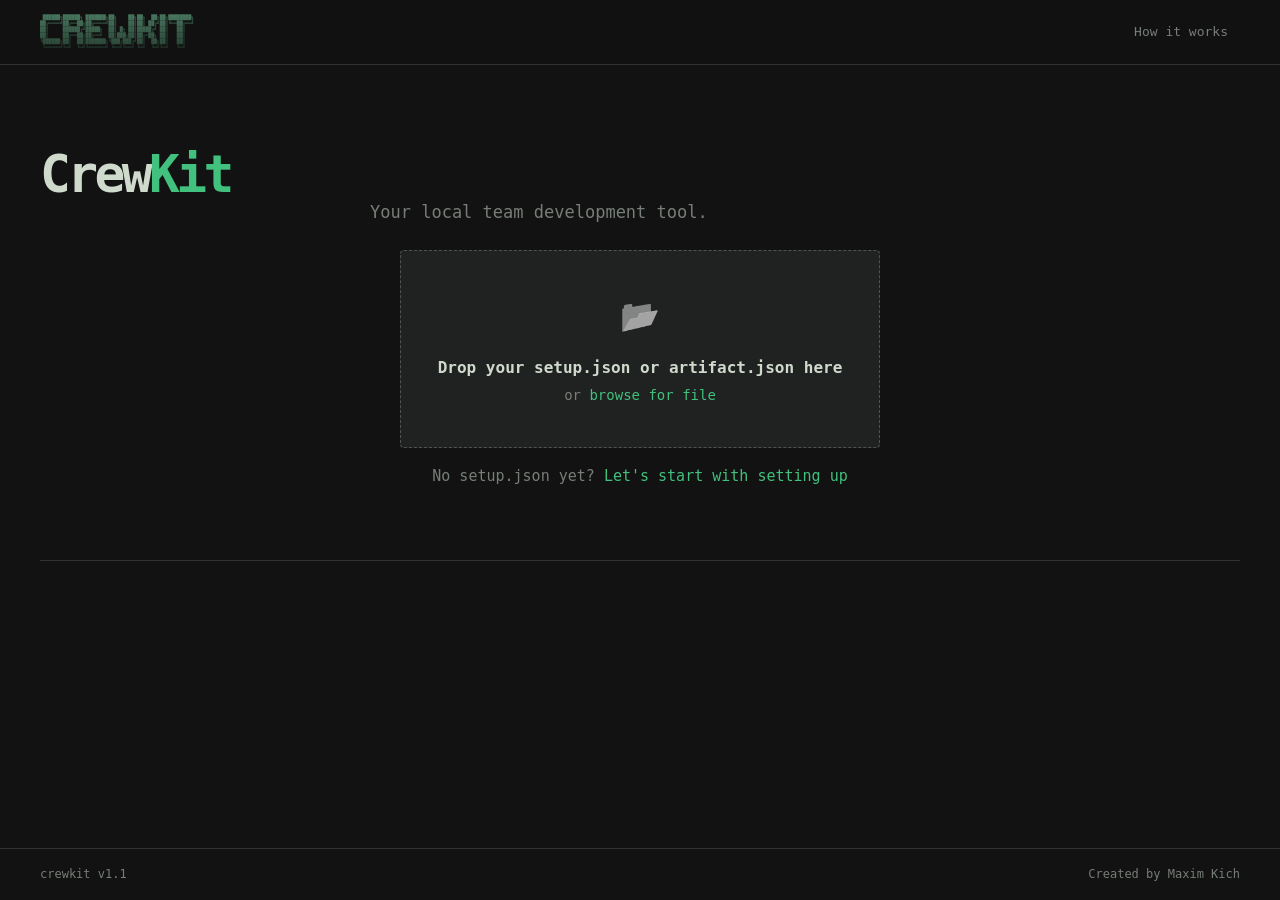
==== commit 61d6efbf: "Redesign CrewKit interface" ====
--- a/index.html
+++ b/index.html
@@ -1,10 +1,16 @@
 <!DOCTYPE html>
-<html lang="en" data-theme="light">
+<html lang="en" data-theme="dark">
 <head>
   <meta charset="UTF-8">
   <meta name="viewport" content="width=device-width, initial-scale=1.0">
+  <meta name="description" content="CrewKit — local-first team leadership platform for collaborative assessment">
+  <meta name="theme-color" content="#111211">
+  <meta name="apple-mobile-web-app-capable" content="yes">
+  <meta name="apple-mobile-web-app-status-bar-style" content="black-translucent">
   <title>CrewKit</title>
-  <link rel="stylesheet" href="typography-tokens.css">
+  <link rel="icon" type="image/svg+xml" href="assets/favicon.svg">
+  <link rel="alternate icon" type="image/png" href="assets/favicon-32x32.png">
+  <link rel="apple-touch-icon" sizes="180x180" href="assets/apple-touch-icon.png">
   <link rel="stylesheet" href="styles.css">
   <style>
     .tip-bar {
@@ -136,13 +142,7 @@
       background: var(--color-border);
       margin: 4px 0;
     }
-    .dash-dropdown__caret {
-      font-size: .85rem;
-      margin-left: 4px;
-      opacity: .7;
-    }
-
-    /* ── Tab panels ── */
+    /* ── Tab panels ── */
     .dash-panel { display: none; }
     .dash-panel--active { display: block; }
 
@@ -822,8 +822,8 @@
       width: 80px;
     }
     .matrix-table thead th.th-label-col {
-      min-width: 300px;
-      width: 300px;
+      min-width: 200px;
+      width: 200px;
       text-align: left;
       vertical-align: middle;
     }
@@ -886,8 +886,8 @@
       padding: 8px 10px;
       vertical-align: top;
       background: var(--color-surface);
-      width: 300px;
-      max-width: 300px;
+      width: 200px;
+      max-width: 200px;
     }
     .row-label__name {
       font-weight: 500; background: none; border: none;
@@ -901,7 +901,7 @@
       padding: 0; text-align: center; vertical-align: middle;
       cursor: pointer; transition: background .12s; user-select: none;
     }
-    .matrix-cell--filled-score     { background: var(--color-accent-subtle); }
+    .matrix-cell--filled-score     { background: var(--color-accent); }
     .matrix-cell--filled-selective { background: var(--color-accent); }
     .matrix-cell--readonly         { }
     .matrix-cell__dot {
@@ -909,8 +909,8 @@
       background: var(--color-accent); margin: 0 auto; display: none;
     }
     .matrix-cell--filled-selective .matrix-cell__dot { display: block; }
-    .matrix-cell--scale-neg.matrix-cell--filled-score { background: #DBEAFE; }
-    .matrix-cell--scale-pos.matrix-cell--filled-score { background: var(--color-accent-subtle); }
+    .matrix-cell--scale-neg.matrix-cell--filled-score { background: var(--color-accent); }
+    .matrix-cell--scale-pos.matrix-cell--filled-score { background: var(--color-accent); }
 
     .row-right-pole-cell {
       width: 200px;
@@ -936,8 +936,9 @@
       line-height: 1.4;
     }
     .row-desc-text.show { display: block; }
-  </style>
-</head>
+  </style>
+  <link rel="stylesheet" href="design-system.css">
+</head>
 <body data-page="dashboard">
 
   <header class="app-header" id="app-header"></header>
@@ -1141,30 +1142,30 @@
         }
 
         main.innerHTML = `
-          <div class="dashboard-hero" style="padding-bottom:24px">
-            <h1 class="dashboard-hero__title" style="color:var(--color-text)">
-              Welcome back, ${Utils.esc(setup.user?.name || 'there')}!
-            </h1>
-          </div>
+          <div class="dashboard-hero">
+            <h1 class="dashboard-hero__title">
+              Welcome back, <span>${Utils.esc(setup.user?.name || 'there')}.</span>
+            </h1>
+          </div>
 
           <div class="dash-tabs-row">
             <div class="dash-tabs">
-              <button class="dash-tab dash-tab--active" data-tab="artifacts" onclick="Pages.dashboard._switchTab('artifacts')">
-                Artifacts<span class="dash-tab__dot"></span>
-              </button>
-              <button class="dash-tab" data-tab="crew" onclick="Pages.dashboard._switchTab('crew')">
-                Crew<span class="dash-tab__dot"></span>
-              </button>
-              <button class="dash-tab" data-tab="initiatives" onclick="Pages.dashboard._switchTab('initiatives')">
-                Initiatives<span class="dash-tab__dot"></span>
-              </button>
+              <button class="dash-tab dash-tab--active" data-tab="artifacts" onclick="Pages.dashboard._switchTab('artifacts')">
+                Artifacts <span class="dash-tab__count">${String(artifacts.length).padStart(2, '0')}</span><span class="dash-tab__dot"></span>
+              </button>
+              <button class="dash-tab" data-tab="crew" onclick="Pages.dashboard._switchTab('crew')">
+                Crew <span class="dash-tab__count">${String(crewMembers.length).padStart(2, '0')}</span><span class="dash-tab__dot"></span>
+              </button>
+              <button class="dash-tab" data-tab="initiatives" onclick="Pages.dashboard._switchTab('initiatives')">
+                Initiatives <span class="dash-tab__count">${String(initiativesCount).padStart(2, '0')}</span><span class="dash-tab__dot"></span>
+              </button>
             </div>
             <div class="dash-tab-actions" id="dash-tab-actions">
               <span class="dash-tab-count" id="dash-tab-count"></span>
               <div class="dash-tab-divider"></div>
               <div class="dash-dropdown">
                 <button class="btn btn--primary btn--sm" onclick="Pages.dashboard._toggleDropdown()">
-                  New <span class="dash-dropdown__caret">▾</span>
+                  New <span class="dropdown-caret" aria-hidden="true">▾</span>
                 </button>
                 <div class="dash-dropdown__menu" id="dash-dropdown-menu">
                   <button class="dash-dropdown__item" onclick="Pages.dashboard._closeDropdown();Pages.dashboard._create('artifacts')">
@@ -1215,22 +1216,38 @@
 
         const newIds = this._newItems[tab] || new Set();
 
-        const cards = items.map(item => `
-          <div class="module-card${newIds.has(item.id) ? ' module-card--new' : ''}" data-id="${item.id}" style="cursor:pointer" onclick="Pages.dashboard._open('${tab}', '${item.id}')">
-            <div class="module-card__actions">
-              ${tab === 'artifacts' || tab === 'crew' ? `
-              <button class="module-card__action-btn" title="Duplicate" onclick="event.stopPropagation();Pages.dashboard._copy('${tab}','${item.id}')">📋</button>
-              <button class="module-card__action-btn" title="Download JSON" onclick="event.stopPropagation();Pages.dashboard._download('${tab}','${item.id}')">📥</button>
-              ` : ''}
-              <button class="module-card__action-btn" title="Edit" onclick="event.stopPropagation();Pages.dashboard._edit('${tab}','${item.id}')">✏️</button>
-              <button class="module-card__action-btn module-card__action-btn--danger" title="Delete" onclick="event.stopPropagation();Pages.dashboard._delete('${tab}','${item.id}','${Utils.esc(item.name)}')">🗑</button>
-            </div>
-            <div class="module-card__body">
-              <div class="module-card__title">${Utils.esc(item.name)}</div>
-              ${item.description ? `<div class="module-card__desc">${Utils.esc(item.description)}</div>` : ''}
-            </div>
-            ${tab === 'artifacts' ? (item.model === 'questionnaire' ? `<span class="module-card__label">Questionnaire</span>` : (item.type ? `<span class="module-card__label">${Utils.esc(item.type)}</span>` : '')) : (item.type ? `<span class="module-card__label">${Utils.esc(item.type)}</span>` : '')}
-          </div>`).join('');
+        const cards = items.map(item => {
+          const badge = tab === 'artifacts'
+            ? (item.model === 'questionnaire'
+                ? 'questionnaire'
+                : item.type
+                  ? `matrix · ${item.type}`
+                  : 'matrix')
+            : (item.type || 'crew member');
+          const description = item.description || (tab === 'artifacts'
+            ? (item.model === 'questionnaire' ? 'Questionnaire artifact' : 'Matrix artifact')
+            : 'Crew member profile');
+
+          return `
+            <div class="module-card${newIds.has(item.id) ? ' module-card--new' : ''}" data-id="${item.id}" onclick="Pages.dashboard._open('${tab}', '${item.id}')" onkeydown="if(event.key==='Enter'||event.key===' '){event.preventDefault();Pages.dashboard._open('${tab}', '${item.id}')}" tabindex="0" role="button">
+              <div class="module-card__top">
+                <span class="module-card__label">${Utils.esc(badge)}</span>
+                <div class="module-card__actions">
+                  ${tab === 'artifacts' || tab === 'crew' ? `
+                  <button class="module-card__action-btn" aria-label="Duplicate ${Utils.esc(item.name)}" title="Duplicate" onclick="event.stopPropagation();Pages.dashboard._copy('${tab}','${item.id}')">📋</button>
+                  <button class="module-card__action-btn" aria-label="Download ${Utils.esc(item.name)} as JSON" title="Download JSON" onclick="event.stopPropagation();Pages.dashboard._download('${tab}','${item.id}')">📥</button>
+                  ` : ''}
+                  <button class="module-card__action-btn" aria-label="Edit ${Utils.esc(item.name)}" title="Edit" onclick="event.stopPropagation();Pages.dashboard._edit('${tab}','${item.id}')">✏️</button>
+                  <button class="module-card__action-btn module-card__action-btn--danger" aria-label="Delete ${Utils.esc(item.name)}" title="Delete" onclick="event.stopPropagation();Pages.dashboard._delete('${tab}','${item.id}','${Utils.esc(item.name)}')">🗑</button>
+                </div>
+              </div>
+              <div class="module-card__body">
+                <div class="module-card__title" title="${Utils.esc(item.name)}">${Utils.esc(item.name)}</div>
+                <div class="module-card__desc">${Utils.esc(description)}</div>
+              </div>
+              <span class="module-card__open">Open →</span>
+            </div>`;
+        }).join('');
 
         return `<div class="module-grid">${cards}</div>`;
       },
@@ -1257,7 +1274,7 @@
           html += `
             <div class="kanban-column" data-column="${col}">
               <div class="kanban-column__header">
-                <input type="text" class="kanban-column__title" value="${Utils.esc(columnLabel)}" data-column="${col}" onfocus="this.select()" onblur="Pages.dashboard._saveColumnName('${col}', this.value)" onkeydown="if(event.key==='Enter') this.blur()" onclick="this.removeAttribute('readonly')" readonly>
+                <input type="text" class="kanban-column__title" value="${Utils.esc(columnLabel)}" data-column="${col}" aria-label="Rename ${Utils.esc(columnLabel)} column" onfocus="this.select()" onblur="Pages.dashboard._saveColumnName('${col}', this.value);this.setAttribute('readonly','')" onkeydown="if(event.key==='Enter') this.blur()" onclick="this.removeAttribute('readonly')" readonly>
                 <button class="kanban-column__delete module-card__action-btn module-card__action-btn--danger" onclick="event.stopPropagation();Pages.dashboard._deleteColumn('${col}')" title="Delete column">🗑</button>
               </div>
               <div class="kanban-cards" data-column="${col}">
@@ -1551,11 +1568,11 @@
               ${(initiative.updates || []).map((update, idx) => {
                 const isEditing = isEditingUpdate && this._editingUpdateId?.updateIndex === idx;
                 return isEditing ? `
-                  <div class="initiative-add-update-card" style="background:var(--color-surface-alt);border:2px solid var(--color-accent)">
+                  <div class="initiative-add-update-card initiative-add-update-card--editing">
                     <textarea id="edit-update-text" class="initiative-add-update-card__textarea" placeholder="Update text...">${Utils.esc(update.text)}</textarea>
                     <input type="date" id="edit-update-date" class="initiative-add-update-card__date" value="${update.date || ''}">
                     <div style="display:flex;gap:8px">
-                      <button type="button" class="btn btn--secondary btn--sm" onclick="Pages.dashboard._cancelInitiativeUpdateEdit()">Cancel</button>
+                      <button type="button" class="btn btn--secondary btn--sm" onclick="Pages.dashboard._cancelInitiativeUpdateEdit('${initiative.id}', '${column}')">Cancel</button>
                       <button type="button" class="btn btn--primary btn--sm" onclick="Pages.dashboard._saveInitiativeUpdateEdit()">Save</button>
                     </div>
                   </div>
@@ -1611,9 +1628,10 @@
           </form>
         `;
 
-        modal.innerHTML = modalContent;
-        backdrop.appendChild(modal);
-        document.body.appendChild(backdrop);
+        modal.innerHTML = modalContent;
+        backdrop.appendChild(modal);
+        Modal.bindOutsideDismiss(backdrop, () => backdrop.remove());
+        document.body.appendChild(backdrop);
 
         // Store current editing initiative
         window._currentInitiative = { ...initiative, column, mode };
@@ -1804,24 +1822,21 @@
         });
       },
 
-      _cancelInitiativeUpdateEdit() {
-        this._editingUpdateId = null;
-
-        // Re-render modal
-        const backdrop = document.getElementById('initiative-modal-backdrop');
-        if (backdrop) backdrop.remove();
-
-        const setup = App.setup;
-        const initiatives = setup.initiatives || {};
-        const firstColumn = Object.keys(initiatives).find(col => Array.isArray(initiatives[col]) && initiatives[col].length > 0);
-
-        if (firstColumn) {
-          const initiative = initiatives[firstColumn][0];
-          requestAnimationFrame(() => {
-            this._showInitiativeModal(initiative, firstColumn, 'view');
-          });
-        }
-      },
+      _cancelInitiativeUpdateEdit(id, column) {
+        this._editingUpdateId = null;
+
+        const backdrop = document.getElementById('initiative-modal-backdrop');
+        if (backdrop) backdrop.remove();
+
+        const setup = App.setup;
+        const initiative = (setup.initiatives?.[column] || []).find(item => item.id === id);
+
+        if (initiative) {
+          requestAnimationFrame(() => {
+            this._showInitiativeModal(initiative, column, 'view');
+          });
+        }
+      },
 
       _deleteInitiativeUpdate(id, column, updateIndex) {
         if (!confirm('Delete this update?')) return;
@@ -2092,7 +2107,7 @@
         Toast.show(`"${copy.name}" created.`, 'success');
       },
 
-      _download(tab, id) {
+      async _download(tab, id) {
         const key  = tab === 'artifacts' ? 'artifacts' : 'crewMembers';
         const item = (App.setup[key] || []).find(i => i.id === id);
         if (!item) return;
@@ -2100,14 +2115,8 @@
         const suffix   = tab === 'artifacts' ? '_artifact' : '_member';
         const data = Object.assign({ itemType }, item);
         const blob = new Blob([JSON.stringify(data, null, 2)], { type: 'application/json' });
-        const url  = URL.createObjectURL(blob);
-        const a    = document.createElement('a');
-        a.href     = url;
-        a.download = `${item.name.replace(/[^a-z0-9]/gi, '_').toLowerCase()}${suffix}.json`;
-        document.body.appendChild(a);
-        a.click();
-        document.body.removeChild(a);
-        URL.revokeObjectURL(url);
+        const filename = `${item.name.replace(/[^a-z0-9]/gi, '_').toLowerCase()}${suffix}.json`;
+        await App.downloadWithDialog(blob, filename);
         Toast.show(`"${item.name}" downloaded.`, 'success');
       },
 
@@ -2346,7 +2355,8 @@
           html += `<tr class="skill-row">`;
           html += `<td class="row-label-cell">`;
           html += `<div class="row-label__name" style="font-weight:500;font-size:.8375rem;color:var(--color-text);padding:2px 0">${Utils.esc(row.label)}</div>`;
-          if (row.description && row.description.trim()) {
+          // Show description accordion only for score/selective, not for scale
+          if (!isScale && row.description && row.description.trim()) {
             const descId = `desc-${gi}-${ri}`;
             html += `<button class="row-desc-toggle" onclick="Pages.taskFiller.toggleDesc('${descId}', this)">Show description</button>
                      <span class="row-desc-text" id="${descId}">${Utils.esc(row.description)}</span>`;
@@ -2378,7 +2388,7 @@
 
           // Right pole cell (scale type only)
           if (isScale) {
-            html += `<td class="row-right-pole-cell">
+            html += `<td class="row-label-cell row-right-pole-cell">
               <div class="row-label__name" style="font-weight:500;font-size:.8375rem;color:var(--color-text);padding:2px 0">${Utils.esc(row.poleRight || '')}</div>
             </td>`;
           }
@@ -2560,16 +2570,10 @@
       }
     },
 
-    downloadArtifact() {
+    async downloadArtifact() {
       const blob = new Blob([JSON.stringify(this.artifact, null, 2)], { type: 'application/json' });
-      const url = URL.createObjectURL(blob);
-      const a = document.createElement('a');
-      a.href = url;
-      a.download = `${(this.artifact.name || 'artifact').replace(/[^a-z0-9]/gi, '_').toLowerCase()}_filled.json`;
-      document.body.appendChild(a);
-      a.click();
-      document.body.removeChild(a);
-      URL.revokeObjectURL(url);
+      const filename = `${(this.artifact.name || 'artifact').replace(/[^a-z0-9]/gi, '_').toLowerCase()}_filled.json`;
+      await App.downloadWithDialog(blob, filename);
       Toast.show('✅ Artifact downloaded.', 'success');
 
       // Redirect to dashboard after download
@@ -2597,11 +2601,10 @@
       if (!main) return;
 
       main.innerHTML = `
-        <div class="dashboard-hero">
-          <h1 class="dashboard-hero__title">Fill Artifacts</h1>
-          <p class="dashboard-hero__subtitle">Drop your artifact.json here to fill it out</p>
-
-          <div class="dropzone" id="task-dropzone" onclick="document.getElementById('task-artifact-input').click()">
+        <div class="dashboard-hero dashboard-hero--fillout">
+          <h1 class="dashboard-hero__title">Fill Artifacts</h1>
+
+          <div class="dropzone" id="task-dropzone" onclick="document.getElementById('task-artifact-input').click()">
             <div class="dropzone__icon">📋</div>
             <div class="dropzone__title">Drop artifact.json here</div>
             <div class="dropzone__sub">or <a href="#" onclick="event.stopPropagation();document.getElementById('task-artifact-input').click()">browse for file</a></div>
--- a/styles.css
+++ b/styles.css
@@ -1,11 +1,8 @@
 /* ─────────────────────────────────────────────────────────────────────────────
-   CREWKIT — styles.css
-   All CSS custom properties are theme tokens.
-   Swap themes by changing [data-theme] on <html>.
-   ───────────────────────────────────────────────────────────────────────────── */
-
-/* ── Google Fonts ─────────────────────────────────────────────────────────── */
-@import url('https://fonts.googleapis.com/css2?family=Inter:wght@400;500;600;700&family=JetBrains+Mono:wght@400;600&display=swap');
+   CREWKIT — styles.css
+   Structural base styles and shared spacing/size tokens.
+   Dark interface tokens and component overrides live in design-system.css.
+   ───────────────────────────────────────────────────────────────────────────── */
 
 /* ── Spacing & size tokens (theme-agnostic) ───────────────────────────────── */
 :root {
@@ -103,95 +100,7 @@
   --line-height-code-md: 1.6;
 }
 
-/* ── Theme: light (default) ───────────────────────────────────────────────── */
-[data-theme="light"] {
-  --color-bg:            #fafafa;
-  --color-surface:       #FFFFFF;
-  --color-surface-alt:   #ededed;
-  --color-border:        #e7e8e7;
-  --color-text:          #111211;
-  --color-text-muted:    #6a716a;
-  --color-text-inverse:  #FFFFFF;
-
-  --color-accent:        #48765e;
-  --color-accent-hover:  #225038;
-  --color-accent-subtle: #D1DDD7;
-
-  --color-primary:       #48765e;
-  --color-primary-hover: #225038;
-
-  --color-success:       #16A34A;
-  --color-success-bg:    #DCFCE7;
-  --color-warning:       #D97706;
-  --color-warning-bg:    #FEF3C7;
-  --color-danger:        #DC2626;
-  --color-danger-bg:     #FEE2E2;
-  --color-info:          #2563EB;
-  --color-info-bg:       #DBEAFE;
-
-  /* Score heatmap */
-  --score-0: #FEE2E2;
-  --score-1: #FED7AA;
-  --score-2: #FEF08A;
-  --score-3: #BBF7D0;
-  --score-4: #6EE7B7;
-  --score-5: #34D399;
-
-  /* Shadows */
-  --shadow-sm:   0 1px 3px rgba(0,0,0,.06), 0 1px 2px rgba(0,0,0,.04);
-  --shadow-md:   0 4px 12px rgba(0,0,0,.08), 0 2px 4px rgba(0,0,0,.04);
-  --shadow-lg:   0 12px 32px rgba(0,0,0,.10), 0 4px 8px rgba(0,0,0,.04);
-
-  --radius-sm:   6px;
-  --radius-md:   10px;
-  --radius-lg:   16px;
-  --radius-pill: 999px;
-}
-
-/* ── Theme: dark ──────────────────────────────────────────────────────────── */
-[data-theme="dark"] {
-  --color-bg:            #111211;
-  --color-surface:       #131513;
-  --color-surface-alt:   #1d201d;
-  --color-border:        #393c39;
-  --color-text:          #e9f1ea;
-  --color-text-muted:    #75847c;
-  --color-text-inverse:  #0D0D1A;
-
-  --color-accent:        #48765e;
-  --color-accent-hover:  #76a78e;
-  --color-accent-subtle: #19241e;
-
-  --color-primary:       #48765e;
-  --color-primary-hover: #76a78e;
-
-  --color-success:       #22C55E;
-  --color-success-bg:    #052E16;
-  --color-warning:       #F59E0B;
-  --color-warning-bg:    #1C1200;
-  --color-danger:        #EF4444;
-  --color-danger-bg:     #1C0000;
-  --color-info:          #5da5fd;
-  --color-info-bg:       #0A1628;
-
-  --score-0: #2A0A0A;
-  --score-1: #2A1A0A;
-  --score-2: #2A2A0A;
-  --score-3: #0A2A1A;
-  --score-4: #0A1A2A;
-  --score-5: #0A2A2A;
-
-  --shadow-sm:   0 1px 3px rgba(0,0,0,.3);
-  --shadow-md:   0 4px 12px rgba(0,0,0,.4);
-  --shadow-lg:   0 12px 32px rgba(0,0,0,.5);
-
-  --radius-sm:   6px;
-  --radius-md:   10px;
-  --radius-lg:   16px;
-  --radius-pill: 999px;
-}
-
-/* ── Reset & base ─────────────────────────────────────────────────────────── */
+/* ── Reset & base ─────────────────────────────────────────────────────────── */
 *, *::before, *::after { box-sizing: border-box; margin: 0; padding: 0; }
 
 html { font-size: 16px; }
--- a/design-system.css
+++ b/design-system.css
@@ -0,0 +1,1101 @@
+/* CrewKit dark interface — shared visual layer loaded after page-local styles. */
+
+:root,
+[data-theme="dark"] {
+  --color-bg-canvas: #111211;
+  --color-bg-surface: #202221;
+  --color-bg-interactive: #363936;
+  --color-text-primary: #CFDACD;
+  --color-text-muted: #777D77;
+  --color-action-primary: #42C07E;
+  --color-action-hover: color-mix(in srgb, #42C07E 82%, #CFDACD);
+  --color-visual-gradient-start: #48765E;
+  --color-visual-gradient-end: #274033;
+  --color-status-neutral: #777D77;
+  --color-status-success: #42C07E;
+  --color-status-warning: #D29922;
+  --color-status-info: #4493F8;
+  --color-status-danger: #C15F5F;
+
+  /* Compatibility aliases for the existing UI controllers. */
+  --color-bg: var(--color-bg-canvas);
+  --color-surface: var(--color-bg-surface);
+  --color-surface-alt: var(--color-bg-interactive);
+  --color-border: color-mix(in srgb, var(--color-text-muted) 30%, transparent);
+  --color-text: var(--color-text-primary);
+  --color-text-muted: #777D77;
+  --color-text-inverse: var(--color-bg-canvas);
+  --color-accent: var(--color-action-primary);
+  --color-accent-hover: var(--color-action-hover);
+  --color-accent-subtle: var(--color-visual-gradient-end);
+  --color-primary: var(--color-action-primary);
+  --color-primary-hover: var(--color-action-hover);
+  --color-success: var(--color-status-success);
+  --color-success-bg: color-mix(in srgb, var(--color-status-success) 10%, transparent);
+  --color-warning: var(--color-status-warning);
+  --color-warning-bg: color-mix(in srgb, var(--color-status-warning) 10%, transparent);
+  --color-danger: var(--color-status-danger);
+  --color-danger-bg: color-mix(in srgb, var(--color-status-danger) 10%, transparent);
+  --color-info: var(--color-status-info);
+  --color-info-bg: color-mix(in srgb, var(--color-status-info) 10%, transparent);
+
+  --score-0: color-mix(in srgb, var(--color-status-danger) 18%, var(--color-bg-surface));
+  --score-1: color-mix(in srgb, var(--color-status-warning) 14%, var(--color-bg-surface));
+  --score-2: color-mix(in srgb, var(--color-status-warning) 22%, var(--color-bg-surface));
+  --score-3: color-mix(in srgb, var(--color-action-primary) 14%, var(--color-bg-surface));
+  --score-4: color-mix(in srgb, var(--color-action-primary) 22%, var(--color-bg-surface));
+  --score-5: color-mix(in srgb, var(--color-action-primary) 32%, var(--color-bg-surface));
+
+  --font-mono: "JetBrains Mono", "IBM Plex Mono", ui-monospace, SFMono-Regular, Menlo, Monaco, Consolas, monospace;
+  --font-family-display-lg: var(--font-mono);
+  --font-family-h1: var(--font-mono);
+  --font-family-h2: var(--font-mono);
+  --font-family-h3: var(--font-mono);
+  --font-family-h4: var(--font-mono);
+  --font-family-body: var(--font-mono);
+  --font-family-button-md: var(--font-mono);
+  --font-family-button-sm: var(--font-mono);
+  --font-family-label-md: var(--font-mono);
+  --font-family-caption-md: var(--font-mono);
+  --font-family-caption-xs: var(--font-mono);
+  --font-family-badge-md: var(--font-mono);
+  --font-family-badge-xs: var(--font-mono);
+  --font-family-code-md: var(--font-mono);
+
+  --radius-sm: 4px;
+  --radius-md: 4px;
+  --radius-lg: 4px;
+  --radius-pill: 999px;
+  --shadow-sm: none;
+  --shadow-md: none;
+  --shadow-lg: 0 20px 60px rgba(0, 0, 0, .32);
+}
+
+html {
+  color-scheme: dark;
+  background: var(--color-bg-canvas);
+}
+
+body,
+body :where(*) {
+  cursor: url("assets/cursor-default.svg") 12 12, default !important;
+}
+
+body {
+  min-width: 320px;
+  min-height: 100vh;
+  color: var(--color-text-primary);
+  background: var(--color-bg-canvas);
+  font-family: var(--font-mono);
+  font-size: 14px;
+  line-height: 1.6;
+  transition: none;
+  font-feature-settings: "liga" 1, "calt" 1, "zero" 1;
+  -webkit-font-smoothing: antialiased;
+}
+
+button:not(:disabled),
+a[href],
+select:not(:disabled),
+summary,
+label[for],
+[role="button"],
+[draggable="true"],
+[onclick]:not(input):not(textarea),
+.save-indicator--dirty,
+.dropzone,
+.tag-pill-remove,
+.q-option-pill-remove,
+.drag-handle,
+.task-dropzone,
+.q-view-field__tag,
+.q-view-field__rate-btn:not(:disabled) {
+  cursor: url("assets/cursor-pointer.svg") 12 12, pointer !important;
+}
+
+body input,
+body textarea,
+body [contenteditable="true"],
+body[data-page="how-it-works"] :where(h1, h2, h3, h4, p, li, code, strong, .card__title) {
+  cursor: url("assets/cursor-text.svg") 9 9, text !important;
+}
+
+input.kanban-column__title[readonly] {
+  cursor: url("assets/cursor-pointer.svg") 12 12, pointer !important;
+}
+
+button:disabled,
+input:disabled,
+textarea:disabled,
+select:disabled {
+  cursor: url("assets/cursor-default.svg") 12 12, not-allowed !important;
+}
+
+::selection {
+  color: var(--color-bg-canvas);
+  background: var(--color-action-primary);
+}
+
+::-moz-selection {
+  color: var(--color-bg-canvas);
+  background: var(--color-action-primary);
+}
+
+:where(button, a, input, select, textarea, summary, [tabindex]):focus-visible {
+  outline: 2px solid var(--color-action-primary);
+  outline-offset: 2px;
+}
+
+h1,
+h2,
+h3,
+h4 {
+  color: var(--color-text-primary);
+  font-weight: 600;
+}
+
+h1 { letter-spacing: -.07em; }
+h2,
+h3 { letter-spacing: -.045em; }
+
+a { color: var(--color-action-primary); }
+a:hover { color: var(--color-action-hover); text-decoration: none; }
+
+code,
+pre { font-family: var(--font-mono); }
+
+code {
+  padding: 2px 5px;
+  border-radius: var(--radius-sm);
+  color: var(--color-text-primary);
+  background: var(--color-bg-canvas);
+}
+
+/* Shell */
+.app-header {
+  position: sticky;
+  top: 0;
+  z-index: 100;
+  min-height: 64px;
+  border-bottom: 1px solid var(--color-border);
+  background: color-mix(in srgb, var(--color-bg-canvas) 94%, transparent);
+  box-shadow: none;
+  backdrop-filter: blur(16px);
+}
+
+.app-header__inner {
+  width: 100%;
+  max-width: none;
+  min-height: 64px;
+  height: auto;
+  margin: 0;
+  padding: var(--space-3) var(--space-10);
+  gap: var(--space-6);
+}
+
+.app-brand-line {
+  display: flex;
+  min-width: 0;
+  align-items: center;
+  gap: var(--space-3);
+}
+
+.app-logo {
+  display: block;
+  flex: 0 0 auto;
+  border-radius: var(--radius-sm);
+  color: inherit;
+}
+
+.app-logo:hover { filter: brightness(1.18); }
+
+.app-logo__ascii {
+  display: block;
+  color: transparent;
+  background: linear-gradient(to bottom, var(--color-visual-gradient-start), var(--color-visual-gradient-end));
+  background-clip: text;
+  font: 600 5px/6px var(--font-mono);
+  -webkit-background-clip: text;
+  -webkit-text-fill-color: transparent;
+  white-space: pre;
+}
+
+.app-logo__sep,
+.app-logo__company {
+  color: var(--color-text-muted);
+  font-size: 13px;
+  font-weight: 400;
+  white-space: nowrap;
+}
+
+.app-logo__company {
+  overflow: hidden;
+  text-overflow: ellipsis;
+}
+
+.app-nav {
+  gap: var(--space-2);
+  margin-left: auto;
+}
+
+.app-nav__divider { display: none; }
+
+.app-nav__link {
+  min-height: var(--space-10);
+  display: inline-flex;
+  align-items: center;
+  padding: var(--space-2) var(--space-3);
+  border-radius: var(--radius-sm);
+  color: var(--color-text-muted);
+  font-size: 13px;
+  font-weight: 400;
+}
+
+.app-nav__link:hover {
+  color: var(--color-text-primary);
+  background: var(--color-bg-interactive);
+}
+
+.app-main {
+  width: 100%;
+  max-width: none;
+  margin: 0;
+  padding: var(--space-10);
+}
+
+.app-footer {
+  margin-top: auto;
+  padding: var(--space-4) var(--space-10);
+  border-top: 1px solid var(--color-border);
+  background: var(--color-bg-canvas);
+}
+
+.app-footer__inner {
+  width: 100%;
+  max-width: none;
+  margin: 0;
+  color: var(--color-text-muted);
+  font-size: 12px;
+}
+
+/* Actions */
+.btn {
+  min-height: var(--space-10);
+  justify-content: center;
+  gap: var(--space-2);
+  padding: var(--space-2) var(--space-3);
+  border-radius: var(--radius-sm);
+  font-size: 13px;
+  font-weight: 400;
+  line-height: 1.2;
+  transition: color 120ms ease, background-color 120ms ease, border-color 120ms ease;
+}
+
+.btn:active { transform: none; }
+.btn:disabled { opacity: .38; }
+
+.btn--sm {
+  min-height: calc(var(--space-4) * 2);
+  padding: var(--space-1) var(--space-2);
+  font-size: 12px;
+}
+
+.btn--lg { padding: var(--space-3) var(--space-4); font-size: 14px; }
+
+.btn--primary {
+  color: var(--color-bg-canvas);
+  background: var(--color-action-primary);
+  border-color: var(--color-action-primary);
+  font-weight: 600;
+}
+
+.btn--primary:hover:not(:disabled) {
+  color: var(--color-bg-canvas);
+  background: var(--color-action-hover);
+  border-color: var(--color-action-hover);
+  box-shadow: none;
+}
+
+.btn--secondary {
+  color: var(--color-text-primary);
+  background: var(--color-bg-canvas);
+  border-color: var(--color-border);
+}
+
+.btn--secondary:hover:not(:disabled) {
+  color: var(--color-text-primary);
+  background: var(--color-bg-interactive);
+  border-color: color-mix(in srgb, var(--color-text-muted) 72%, transparent);
+}
+
+.btn--ghost {
+  color: var(--color-text-muted);
+  background: transparent;
+  border-color: transparent;
+}
+
+.btn--ghost:hover:not(:disabled) {
+  color: var(--color-text-primary);
+  background: var(--color-bg-interactive);
+}
+
+.btn--danger {
+  color: var(--color-status-danger);
+  background: color-mix(in srgb, var(--color-status-danger) 9%, transparent);
+  border-color: color-mix(in srgb, var(--color-status-danger) 52%, transparent);
+}
+
+.btn--danger:hover:not(:disabled) {
+  color: var(--color-text-primary);
+  background: color-mix(in srgb, var(--color-status-danger) 22%, var(--color-bg-surface));
+}
+
+/* Page hierarchy and ordinary surfaces */
+.page-header { margin-bottom: var(--space-6); }
+
+.page-header__back {
+  display: inline-flex;
+  min-height: 32px;
+  align-items: center;
+  padding: var(--space-1) 0;
+  color: var(--color-text-muted);
+  font-size: 12px;
+}
+
+.page-header__back:hover { color: var(--color-action-primary); }
+
+.page-header__title {
+  margin-top: var(--space-3);
+  color: var(--color-text-primary);
+  font-size: clamp(28px, 4vw, 44px);
+  font-weight: 600;
+  line-height: 1.05;
+}
+
+.page-header__sub {
+  max-width: 70ch;
+  margin-top: var(--space-3);
+  color: var(--color-text-muted);
+  font-size: 14px;
+}
+
+.card {
+  padding: var(--space-4);
+  border: 1px solid var(--color-border);
+  border-radius: var(--radius-sm);
+  color: var(--color-text-primary);
+  background: var(--color-bg-surface);
+  box-shadow: none;
+}
+
+.card__title {
+  margin-bottom: var(--space-4);
+  color: var(--color-text-primary);
+  font-size: 16px;
+  font-weight: 600;
+  letter-spacing: -.035em;
+}
+
+.card p { color: var(--color-text-muted); }
+.card strong { color: var(--color-text-primary); }
+
+/* Forms and choices */
+.form-group { margin-bottom: var(--space-4); }
+
+.form-label {
+  margin-bottom: var(--space-2);
+  color: var(--color-text-primary);
+  font-size: 13px;
+  font-weight: 400;
+}
+
+.form-label span { color: var(--color-action-primary); }
+.form-hint { color: var(--color-text-muted); font-size: 12px; }
+
+.form-input,
+.form-textarea,
+.form-select,
+input[type="text"],
+input[type="date"],
+input[type="number"],
+input[type="email"],
+textarea,
+select {
+  min-height: var(--space-10);
+  padding: var(--space-2) var(--space-3);
+  border: 1px solid var(--color-border);
+  border-radius: var(--radius-sm);
+  color: var(--color-text-primary);
+  background: var(--color-bg-canvas);
+  font-family: var(--font-mono);
+  font-size: 13px;
+  transition: border-color 120ms ease, background-color 120ms ease;
+}
+
+textarea,
+.form-textarea { min-height: calc(var(--space-10) * 3); resize: vertical; }
+
+.form-input:hover,
+.form-textarea:hover,
+.form-select:hover,
+input:hover,
+textarea:hover,
+select:hover { border-color: color-mix(in srgb, var(--color-text-muted) 70%, transparent); }
+
+.form-input:focus,
+.form-textarea:focus,
+.form-select:focus,
+input:focus,
+textarea:focus,
+select:focus {
+  outline: none;
+  border-color: var(--color-action-primary);
+  box-shadow: none;
+}
+
+input::placeholder,
+textarea::placeholder { color: color-mix(in srgb, var(--color-text-muted) 72%, var(--color-bg-canvas)); }
+
+.form-input--error { border-color: var(--color-status-danger) !important; }
+.form-error { color: var(--color-status-danger); font-size: 12px; }
+.input-counter { color: var(--color-text-muted); }
+
+input[type="checkbox"],
+input[type="radio"],
+input[type="range"] { accent-color: var(--color-action-primary); }
+
+.type-grid { gap: var(--space-3); }
+
+.type-card {
+  min-height: var(--space-10);
+  padding: var(--space-3);
+  border: 1px solid var(--color-border);
+  border-radius: var(--radius-sm);
+  color: var(--color-text-primary);
+  background: var(--color-bg-canvas);
+  box-shadow: none;
+}
+
+.type-card:hover {
+  border-color: color-mix(in srgb, var(--color-text-muted) 72%, transparent);
+  background: var(--color-bg-interactive);
+}
+
+.type-card--active {
+  border-color: var(--color-action-primary);
+  background: color-mix(in srgb, var(--color-action-primary) 10%, transparent);
+  box-shadow: inset 3px 0 0 var(--color-action-primary);
+}
+
+.type-card__icon { filter: grayscale(1); opacity: .72; }
+.type-card__name { font-weight: 600; }
+.type-card__desc { color: var(--color-text-muted); }
+
+/* Dashboard */
+.dashboard-hero {
+  padding: 44px 0 32px !important;
+  text-align: left;
+  border-bottom: 1px solid var(--color-border);
+}
+
+.dashboard-hero__eyebrow { display: none; }
+
+.dashboard-hero__title {
+  margin: 0;
+  color: var(--color-text-primary) !important;
+  font-size: clamp(30px, 4vw, 56px);
+  font-weight: 600;
+  letter-spacing: -.07em;
+  line-height: .98;
+  white-space: nowrap;
+}
+
+.dashboard-hero__title span { color: var(--color-action-primary); }
+.dashboard-hero__subtitle { color: var(--color-text-muted); }
+
+.dashboard-hero--fillout .dashboard-hero__title {
+  margin-bottom: var(--space-6);
+  text-align: center;
+}
+
+.dash-tabs-row {
+  align-items: center;
+  padding: var(--space-3) 0;
+  margin-bottom: var(--space-6);
+  border-bottom: 1px solid var(--color-border);
+}
+
+.dash-tabs {
+  align-items: center;
+  gap: var(--space-1);
+}
+
+.dash-tab {
+  min-height: var(--space-10);
+  margin: 0;
+  padding: var(--space-2) var(--space-3);
+  border: 0;
+  border-radius: var(--radius-sm);
+  color: var(--color-text-muted);
+  font-family: var(--font-mono);
+  font-size: 13px;
+  font-weight: 400;
+}
+
+.dash-tab:hover { color: var(--color-text-primary); background: var(--color-bg-interactive); }
+
+.dash-tab--active {
+  color: var(--color-action-primary);
+  border: 0;
+  background: var(--color-bg-surface);
+}
+
+.dash-tab__count {
+  margin-left: 3px;
+  color: var(--color-text-muted);
+}
+
+.dash-tab-actions { gap: var(--space-3); padding: 0; }
+.dash-tab-count { color: var(--color-text-muted); font-size: 12px; }
+.dash-tab-divider { background: var(--color-border); }
+
+.dropdown-caret {
+  display: inline-block;
+  margin-left: var(--space-1);
+  font-size: 14px;
+  font-weight: 600;
+  line-height: 1;
+  opacity: 1;
+}
+
+.dash-dropdown__menu,
+#setup-menu {
+  padding: var(--space-1) !important;
+  border: 1px solid var(--color-border) !important;
+  border-radius: var(--radius-sm) !important;
+  background: var(--color-bg-surface) !important;
+  box-shadow: 0 10px 30px rgba(0, 0, 0, .35) !important;
+}
+
+.dash-dropdown__item,
+.setup-menu-item {
+  min-height: var(--space-10);
+  padding: var(--space-2) var(--space-3);
+  border-radius: var(--radius-sm);
+  color: var(--color-text-primary);
+  font-size: 13px;
+  font-weight: 400;
+}
+
+.dash-dropdown__item:hover,
+.setup-menu-item:hover { background: var(--color-bg-interactive); }
+
+.dash-dropdown__divider { background: var(--color-border); }
+.setup-menu-item--danger { color: var(--color-status-danger); }
+
+.module-grid {
+  grid-template-columns: repeat(auto-fill, minmax(270px, 1fr));
+  gap: var(--space-4);
+}
+
+.module-card {
+  height: 188px;
+  min-height: 0;
+  padding: var(--space-4);
+  border: 1px solid var(--color-border);
+  border-radius: var(--radius-sm);
+  color: var(--color-text-primary);
+  background: var(--color-bg-surface);
+  box-shadow: none;
+  transition: background-color 140ms ease, border-color 140ms ease;
+}
+
+.module-card:hover {
+  border-color: color-mix(in srgb, var(--color-action-primary) 72%, transparent);
+  background: var(--color-bg-interactive);
+  box-shadow: none;
+  transform: none;
+}
+
+.module-card__top {
+  display: flex;
+  min-height: 32px;
+  align-items: flex-start;
+  justify-content: space-between;
+  gap: var(--space-3);
+}
+
+.module-card__actions {
+  position: static;
+  display: flex;
+  gap: var(--space-1);
+  margin: -4px -4px 0 0;
+  opacity: 0;
+}
+
+.module-card:hover .module-card__actions,
+.module-card:focus-within .module-card__actions { opacity: 1; }
+
+.module-card__action-btn {
+  width: 32px;
+  height: 32px;
+  border: 1px solid transparent;
+  border-radius: var(--radius-sm);
+  color: var(--color-text-muted);
+  background: transparent;
+  filter: none;
+  font-size: 14px;
+}
+
+.module-card__action-btn:hover {
+  color: var(--color-text-primary);
+  border-color: var(--color-border);
+  background: var(--color-bg-canvas);
+}
+
+.module-card__action-btn--danger:hover {
+  color: var(--color-status-danger);
+  border-color: var(--color-status-danger);
+  background: color-mix(in srgb, var(--color-status-danger) 10%, transparent);
+}
+
+.module-card__label {
+  display: inline-flex;
+  align-items: center;
+  width: fit-content;
+  margin: 0;
+  padding: var(--space-1) var(--space-2);
+  border-radius: var(--radius-sm);
+  color: var(--color-text-muted) !important;
+  background: var(--color-bg-canvas) !important;
+  font-size: 11px !important;
+  font-weight: 400;
+  letter-spacing: 0;
+  line-height: 1.4;
+  text-transform: none;
+  white-space: nowrap;
+}
+
+.module-card__body {
+  min-height: 0;
+  flex: 1;
+}
+
+.module-card__title {
+  overflow: hidden;
+  margin: var(--space-3) 0 var(--space-2);
+  color: var(--color-text-primary);
+  font-size: 16px;
+  font-weight: 600;
+  letter-spacing: -.035em;
+  line-height: 1.25;
+  text-overflow: ellipsis;
+  white-space: nowrap;
+  -webkit-line-clamp: 1;
+}
+
+.module-card__desc {
+  height: 3.2em;
+  color: var(--color-text-muted);
+  font-size: 13px;
+  line-height: 1.6;
+  -webkit-line-clamp: 2;
+}
+
+.module-card__open {
+  align-self: flex-end;
+  margin-top: auto;
+  color: var(--color-action-primary);
+  font-size: 12px;
+}
+
+.module-card--new { animation-name: newItemGlowDark; }
+
+@keyframes newItemGlowDark {
+  0%, 100% { box-shadow: 0 0 0 0 transparent; }
+  35% { box-shadow: 0 0 0 3px color-mix(in srgb, var(--color-action-primary) 38%, transparent); }
+}
+
+.dropzone,
+.member-dropzone {
+  border: 1px dashed color-mix(in srgb, var(--color-text-muted) 55%, transparent);
+  border-radius: var(--radius-sm);
+  color: var(--color-text-muted);
+  background: var(--color-bg-surface);
+}
+
+.dropzone:hover,
+.dropzone.dragover,
+.member-dropzone--visible {
+  border-color: var(--color-action-primary);
+  background: color-mix(in srgb, var(--color-action-primary) 8%, var(--color-bg-canvas));
+}
+
+.dropzone__icon,
+.empty-state__icon,
+.global-dropzone__icon { filter: grayscale(1); opacity: .68; }
+
+.tip-bar {
+  border-top: 1px solid var(--color-border);
+  color: var(--color-text-muted);
+  background: var(--color-bg-canvas);
+}
+
+/* Kanban and dashboard dialogs */
+.kanban-board { gap: var(--space-4); }
+
+.kanban-column {
+  padding: var(--space-3);
+  border: 1px solid var(--color-border);
+  border-radius: var(--radius-sm);
+  background: color-mix(in srgb, var(--color-bg-surface) 72%, transparent);
+}
+
+.kanban-column__header { border-color: var(--color-border); }
+
+input.kanban-column__title {
+  min-height: 32px;
+  padding: 0 0 var(--space-1);
+  border: 0;
+  border-bottom: 1px solid transparent;
+  border-radius: 0;
+  color: var(--color-text-primary);
+  background: transparent;
+  font-family: var(--font-mono);
+  font-weight: 600;
+  box-shadow: none;
+}
+
+input.kanban-column__title:hover {
+  border-color: transparent;
+  background: transparent;
+}
+
+input.kanban-column__title:focus {
+  padding: 0 0 var(--space-1);
+  border-bottom-color: var(--color-action-primary);
+  background: transparent;
+  box-shadow: none;
+}
+
+.kanban-card {
+  border: 1px solid var(--color-border);
+  border-left: 2px solid var(--color-visual-gradient-start);
+  border-radius: 0;
+  color: var(--color-text-primary);
+  background: var(--color-bg-canvas);
+}
+
+.kanban-card:hover {
+  border-left-color: var(--color-action-primary);
+  background: var(--color-bg-interactive);
+  box-shadow: none;
+  transform: none;
+}
+
+.initiative-modal-backdrop,
+.modal-backdrop { background: color-mix(in srgb, var(--color-bg-canvas) 68%, transparent); backdrop-filter: blur(10px); }
+
+.initiative-modal,
+.modal {
+  border: 1px solid var(--color-border);
+  border-radius: var(--radius-sm);
+  color: var(--color-text-primary);
+  background: var(--color-bg-surface);
+  box-shadow: 0 20px 60px rgba(0, 0, 0, .32);
+}
+
+.initiative-modal__title,
+.modal__title { font-weight: 600; letter-spacing: -.035em; }
+
+.initiative-modal__close {
+  width: var(--space-10);
+  height: var(--space-10);
+  border-radius: var(--radius-sm);
+  color: var(--color-text-muted);
+}
+
+.initiative-modal__close:hover { color: var(--color-text-primary); background: var(--color-bg-interactive); }
+
+.initiative-modal-field input,
+.initiative-modal-field textarea { color: var(--color-text-primary); background: var(--color-bg-canvas); border-color: var(--color-border); }
+
+.initiative-modal-view {
+  padding: 0;
+  border: 0;
+  background: transparent;
+}
+
+.initiative-modal-view__field {
+  padding-bottom: var(--space-3);
+}
+
+.initiative-add-update-card {
+  align-items: flex-end;
+  padding: 0 0 var(--space-4);
+  border: 0;
+  border-bottom: 1px solid var(--color-border);
+  border-radius: 0;
+  background: transparent;
+}
+
+.initiative-add-update-card--editing { border-bottom-color: var(--color-action-primary); }
+
+textarea.initiative-add-update-card__textarea,
+input.initiative-add-update-card__date {
+  padding-inline: 0;
+  border: 0 !important;
+  border-bottom: 1px solid var(--color-border) !important;
+  border-radius: 0 !important;
+  color: var(--color-text-primary);
+  background: transparent !important;
+  box-shadow: none !important;
+}
+
+textarea.initiative-add-update-card__textarea:hover,
+input.initiative-add-update-card__date:hover { border-bottom-color: color-mix(in srgb, var(--color-text-muted) 70%, transparent) !important; }
+
+textarea.initiative-add-update-card__textarea:focus,
+input.initiative-add-update-card__date:focus { border-bottom-color: var(--color-action-primary) !important; }
+
+.initiative-update-item {
+  padding: var(--space-3);
+  border: 1px solid var(--color-border);
+  border-radius: var(--radius-sm);
+  background: var(--color-bg-interactive);
+}
+
+.tab-btn { font-family: var(--font-mono); }
+
+/* Builder, matrices, questionnaires, and member records */
+.step-indicator { margin-bottom: var(--space-6); }
+
+.step-indicator__num {
+  border-color: var(--color-border);
+  color: var(--color-text-muted);
+  background: var(--color-bg-surface);
+}
+
+.step-indicator__item--active .step-indicator__num,
+.step-indicator__item--done .step-indicator__num {
+  border-color: var(--color-action-primary);
+  color: var(--color-bg-canvas);
+  background: var(--color-action-primary);
+}
+
+.step-indicator__sep { background: var(--color-border); }
+
+.fb-toolbar {
+  margin-top: var(--space-6);
+  padding-top: var(--space-4);
+  border-top: 1px solid var(--color-border);
+}
+
+.fb-settings,
+.q-field-row,
+.member-field-row,
+.note-card,
+.changelog-entry,
+.fw-accordion {
+  border: 1px solid var(--color-border);
+  border-radius: var(--radius-sm);
+  background: var(--color-bg-canvas);
+  box-shadow: none;
+}
+
+.q-field-row:hover,
+.member-field-row:hover { border-color: color-mix(in srgb, var(--color-text-muted) 65%, transparent); }
+
+.q-field-row__type,
+.q-field-row__name,
+.q-options-input,
+.q-field-row__rate-input,
+.q-view-field__input,
+.q-view-field__select,
+.pole-input,
+.inline-name-form input { color: var(--color-text-primary); background: var(--color-bg-canvas); border-color: var(--color-border); }
+
+.q-option-pill,
+.tag-pill,
+.changelog-badge,
+.q-view-field__type-badge {
+  padding: var(--space-1) var(--space-2);
+  border: 1px solid var(--color-border);
+  border-radius: var(--radius-sm);
+  color: var(--color-text-muted);
+  background: var(--color-bg-surface);
+  font-size: 11px;
+  text-transform: none;
+}
+
+.matrix-wrap,
+.fw-accordion__body { overflow-x: auto; }
+
+.matrix-table,
+.fw-matrix-table { border-color: var(--color-border); }
+
+.matrix-table thead th,
+.fw-matrix-table thead th,
+.group-header-row td.group-cell,
+.fw-group-row td { color: var(--color-text-muted); background: var(--color-bg-canvas); border-color: var(--color-border); }
+
+.matrix-table td,
+.matrix-table th,
+.fw-matrix-table td,
+.fw-matrix-table th { border-color: var(--color-border); }
+
+.matrix-table tbody tr.skill-row td,
+.fw-skill-row td { background: var(--color-bg-surface); }
+
+.matrix-cell,
+.fw-matrix-cell { background: var(--color-bg-canvas); }
+
+.matrix-cell:hover,
+.fw-matrix-cell:hover { background: var(--color-bg-interactive); }
+
+.matrix-cell--filled-score,
+.matrix-cell--filled-selective,
+.fw-matrix-cell--filled { background: var(--color-action-primary) !important; }
+
+.add-row-btn,
+.add-col-btn {
+  min-height: 32px;
+  padding: var(--space-1) var(--space-2);
+  border: 1px solid var(--color-border);
+  border-radius: var(--radius-sm);
+  color: var(--color-text-muted);
+  background: var(--color-bg-canvas);
+}
+
+.add-row-btn:hover,
+.add-col-btn:hover { color: var(--color-text-primary); border-color: var(--color-text-muted); background: var(--color-bg-interactive); }
+
+.tabs,
+.tabs-row .tabs { gap: var(--space-1); border-bottom: 1px solid var(--color-border); }
+
+.tab-btn {
+  min-height: var(--space-10);
+  padding: var(--space-2) var(--space-3);
+  border: 0;
+  border-radius: var(--radius-sm);
+  color: var(--color-text-muted);
+  font-size: 13px;
+  font-weight: 400;
+}
+
+.tab-btn:hover { color: var(--color-text-primary); background: var(--color-bg-interactive); }
+.tab-btn--active { color: var(--color-action-primary); border: 0; background: var(--color-bg-surface); }
+
+.fw-accordion__header {
+  border-radius: var(--radius-sm);
+  color: var(--color-text-primary);
+  background: var(--color-bg-surface);
+}
+
+.fw-accordion__header:hover { background: var(--color-bg-interactive); }
+
+.note-card--editing,
+.changelog-entry--editing {
+  border-color: var(--color-action-primary);
+  background: var(--color-bg-surface);
+}
+
+.changelog-badge--auto,
+.q-view-field__tag--selected {
+  color: var(--color-bg-canvas);
+  background: var(--color-action-primary);
+}
+
+/* Feedback */
+.validation-banner,
+.error-screen__list,
+.empty-state {
+  border-radius: var(--radius-sm);
+}
+
+.validation-banner--warning { color: var(--color-text-primary); background: var(--color-warning-bg); border-color: var(--color-status-warning); }
+.validation-banner--error { color: var(--color-text-primary); background: var(--color-danger-bg); border-color: var(--color-status-danger); }
+
+.tag,
+.error-badge {
+  border-radius: var(--radius-sm);
+  font-weight: 400;
+  letter-spacing: 0;
+  text-transform: none;
+}
+
+.toast {
+  border: 1px solid var(--color-border);
+  border-radius: var(--radius-sm);
+  color: var(--color-text-primary);
+  background: var(--color-bg-surface);
+  box-shadow: 0 10px 30px rgba(0, 0, 0, .35);
+}
+
+.toast--success { border-color: var(--color-status-success); background: var(--color-bg-surface); }
+.toast--warning { border-color: var(--color-status-warning); background: var(--color-bg-surface); }
+.toast--error { border-color: var(--color-status-danger); background: var(--color-bg-surface); }
+
+.save-indicator {
+  border-radius: var(--radius-pill);
+  font-size: 12px;
+  font-weight: 400;
+}
+
+/* Reading page */
+body[data-page="how-it-works"] .app-main { max-width: 840px !important; margin-inline: auto; }
+
+body[data-page="how-it-works"] .card {
+  margin-bottom: var(--space-4) !important;
+  padding: var(--space-6);
+}
+
+body[data-page="how-it-works"] .card p,
+body[data-page="how-it-works"] .card li { max-width: 75ch; }
+
+/* Compact */
+@media (max-width: 767px) {
+  .app-header__inner {
+    flex-wrap: wrap;
+    gap: var(--space-2);
+    padding: var(--space-3) var(--space-4);
+  }
+
+  .app-brand-line { gap: var(--space-2); }
+  .app-logo__ascii { font-size: 4px; line-height: 5px; }
+  .app-logo__sep,
+  .app-logo__company { font-size: 12px; }
+  .app-nav { width: 100%; justify-content: flex-end; }
+  .app-nav__link { display: none; }
+  .app-main { padding: var(--space-6) var(--space-4); }
+  .app-footer { padding: var(--space-4); }
+  .app-footer__inner { align-items: flex-start; flex-direction: column; gap: var(--space-2); }
+
+  .dashboard-hero { padding: var(--space-10) 0 var(--space-6) !important; }
+  .dashboard-hero__title { font-size: clamp(22px, 6.5vw, 34px); }
+  .dash-tabs-row { align-items: stretch; flex-direction: column; }
+  .dash-tabs { overflow-x: auto; }
+  .dash-tab { flex: 1 0 auto; text-align: center; }
+  .dash-tab-actions { justify-content: space-between; }
+  .module-grid { grid-template-columns: 1fr; }
+  .module-card { height: 188px; }
+  .module-card__actions { opacity: 1; }
+
+  .page-header__title { font-size: 28px; }
+  .type-grid { grid-template-columns: 1fr; }
+  .fb-toolbar { align-items: stretch; }
+  .initiative-modal,
+  .modal { width: calc(100vw - var(--space-4)); max-height: calc(100vh - var(--space-4)); padding: var(--space-4); }
+  .kanban-column { width: min(300px, calc(100vw - 48px)); }
+}
+
+@media (prefers-reduced-motion: reduce) {
+  *,
+  *::before,
+  *::after {
+    scroll-behavior: auto !important;
+    transition-duration: .01ms !important;
+    animation-duration: .01ms !important;
+    animation-iteration-count: 1 !important;
+  }
+}
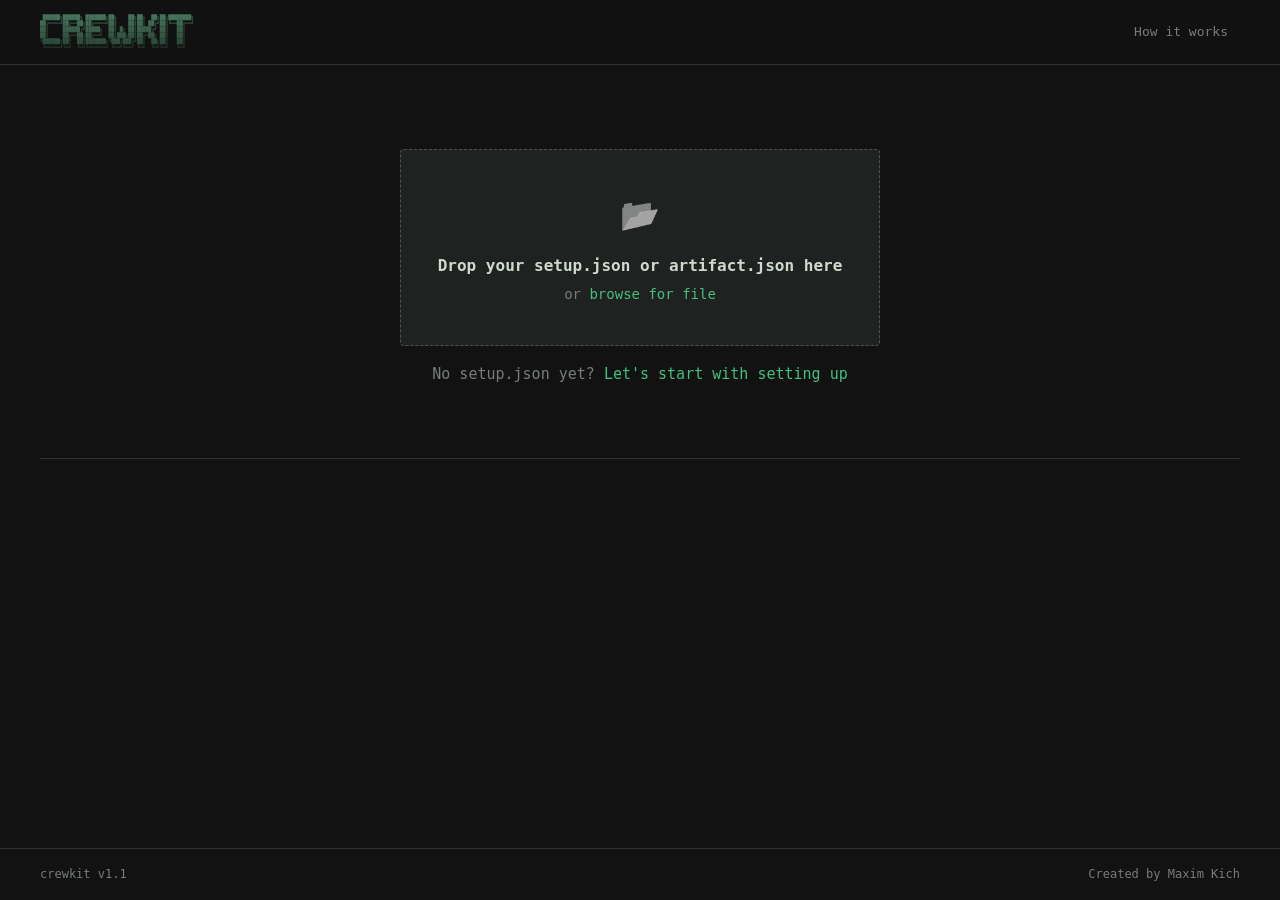
==== commit 3cb2dcbc: "Remove start page hero copy" ====
--- a/index.html
+++ b/index.html
@@ -1057,13 +1057,9 @@
       // ── Render helpers ───────────────────────────────────────────────────────
 
       _renderEmpty(main) {
-        main.innerHTML = `
-          <div class="dashboard-hero">
-            <div class="dashboard-hero__eyebrow">Welcome to</div>
-            <h1 class="dashboard-hero__title">Crew<span>Kit</span></h1>
-            <p class="dashboard-hero__subtitle">Your local team development tool.</p>
-
-            <div class="dropzone" id="dropzone" onclick="document.getElementById('file-input').click()">
+        main.innerHTML = `
+          <div class="dashboard-hero">
+            <div class="dropzone" id="dropzone" onclick="document.getElementById('file-input').click()">
               <div class="dropzone__icon">📂</div>
               <div class="dropzone__title">Drop your setup.json or artifact.json here</div>
               <div class="dropzone__sub">or <a href="#" onclick="event.stopPropagation();document.getElementById('file-input').click()">browse for file</a></div>
